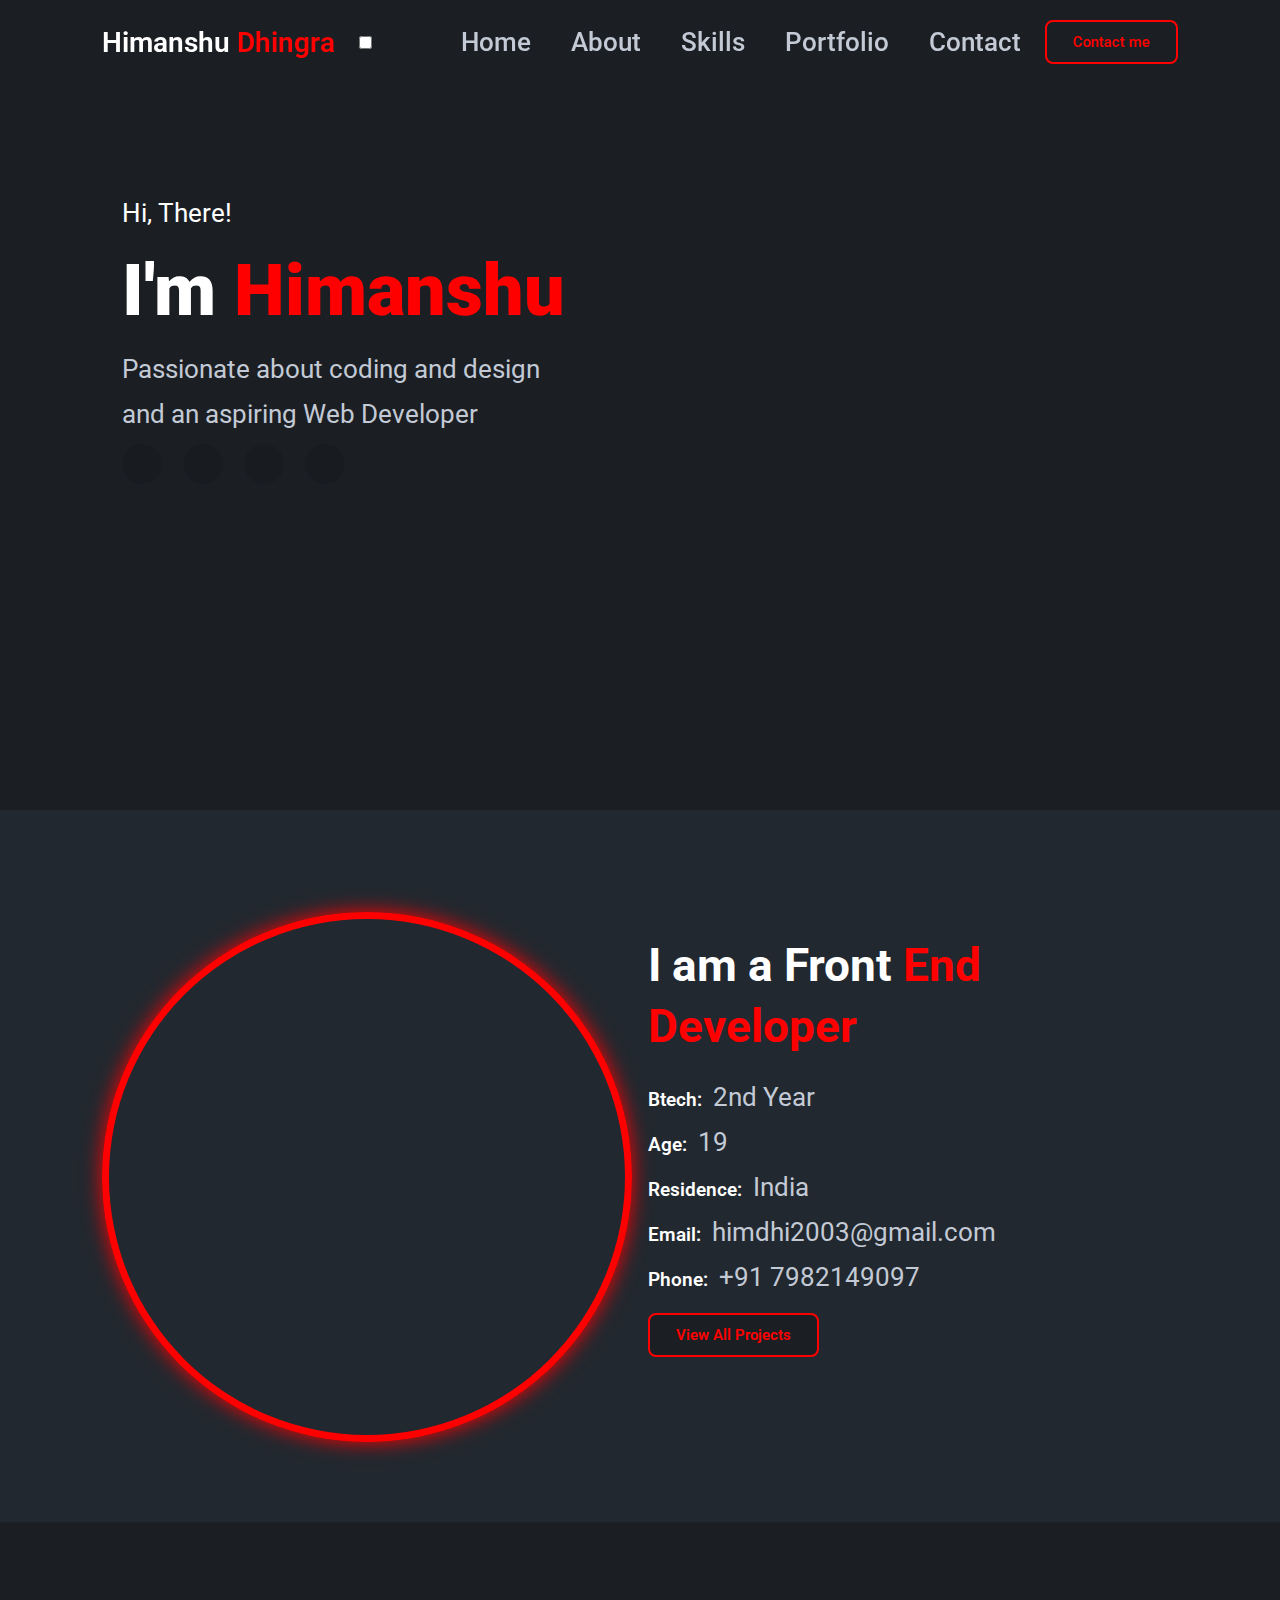
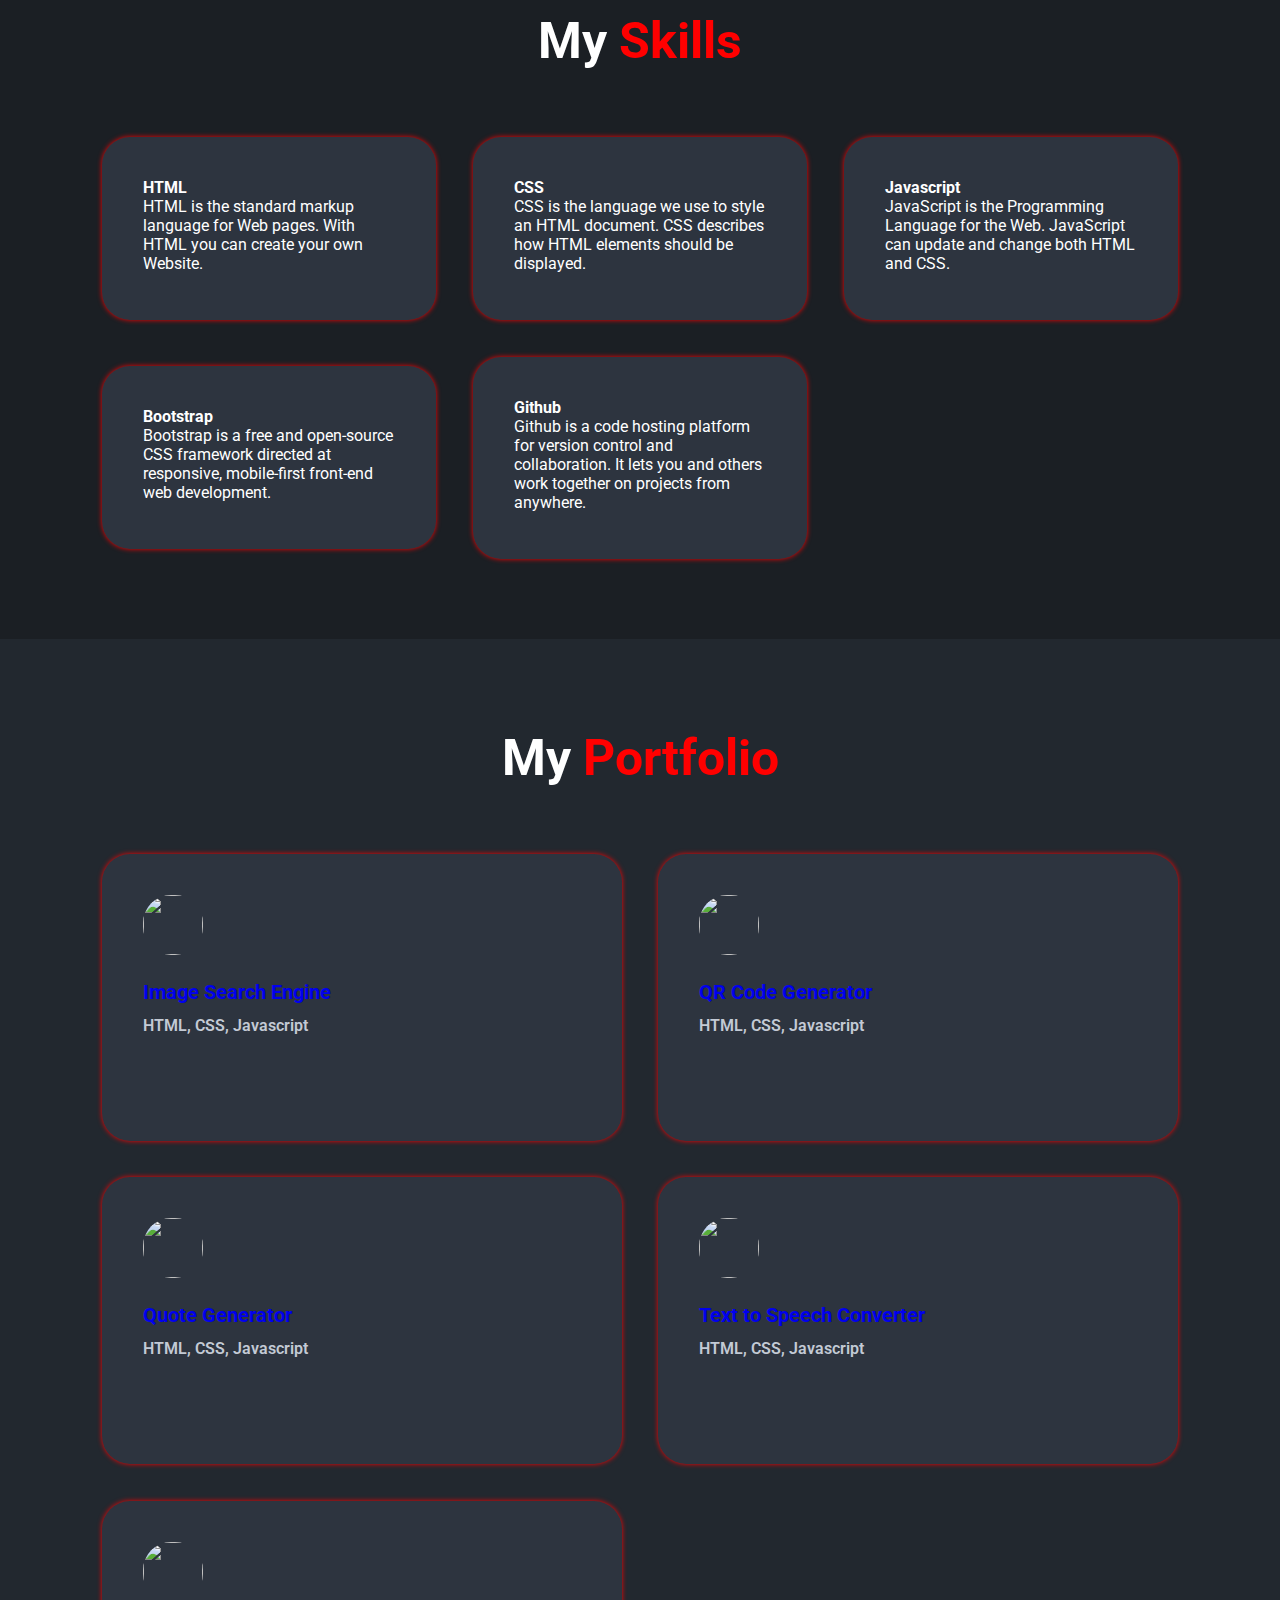
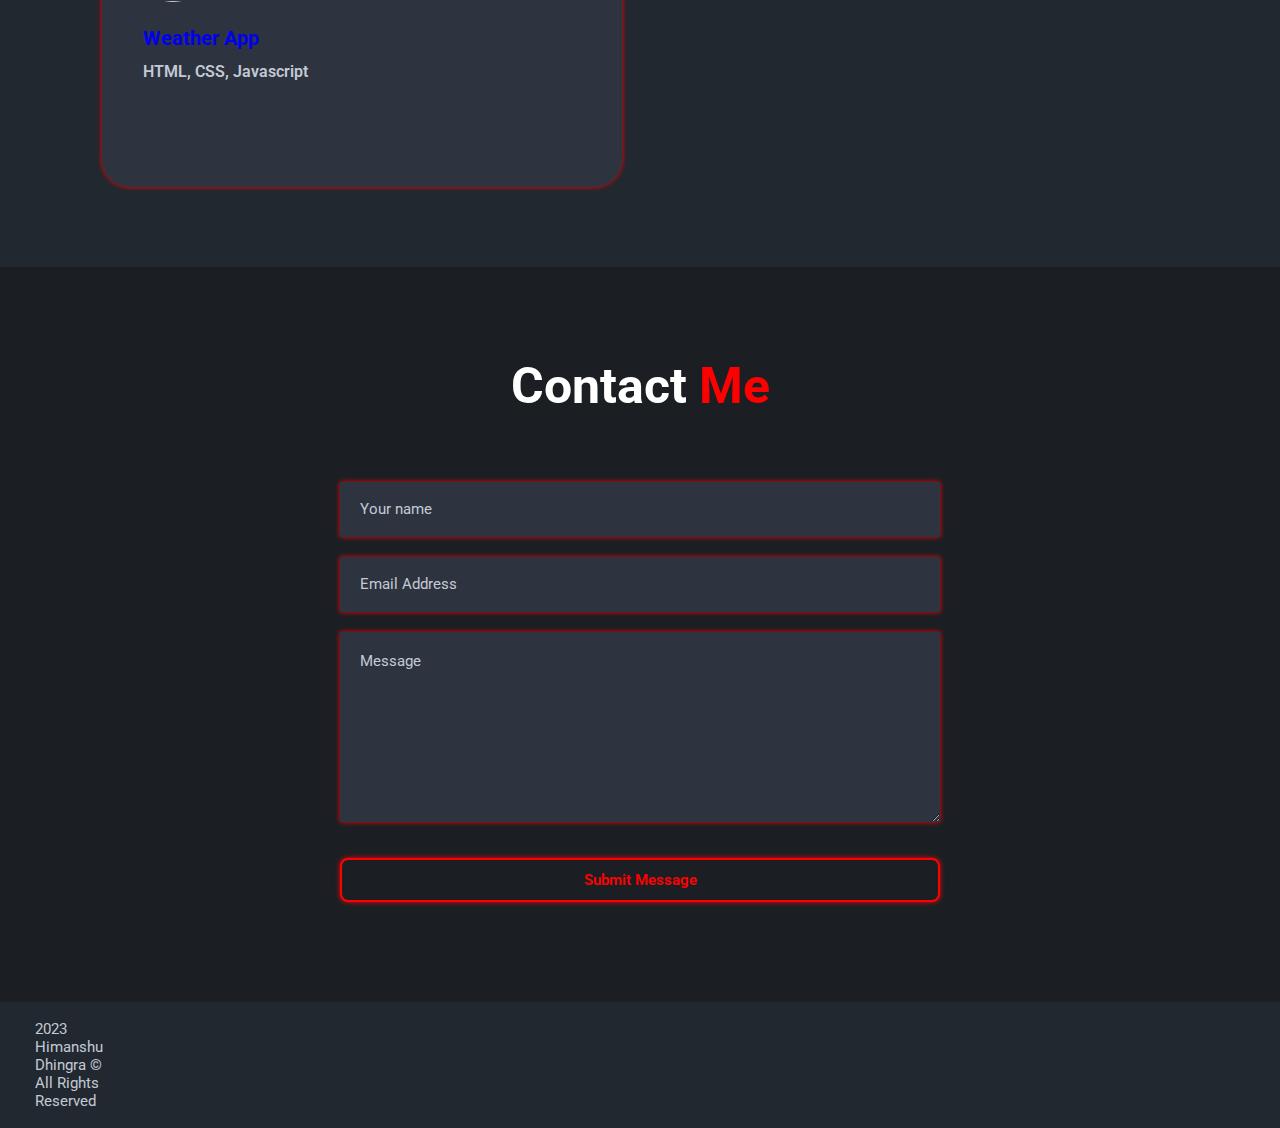
==== Portfolio1/index.html @ c43d9dce "Update index.html" ====
<!DOCTYPE html>
<html lang="en">
<head>
    <meta charset="UTF-8">
    <meta name="viewport" content="width=device-width, initial-scale=1.0">
    <link rel="stylesheet" href="style.css">
    <link rel="stylesheet" href="https://unpkg.com/boxicons@latest/css/boxicons.min.css"> <!--box icons link-->
    
    <link href="https://cdn.jsdelivr.net/npm/remixicon@3.5.0/fonts/remixicon.css" rel="stylesheet"><!--Remix icon-->
    <link rel="preconnect" href="https://fonts.googleapis.com">
    <link rel="preconnect" href="https://fonts.gstatic.com" crossorigin><!--Google-Font-->
    <link href="https://fonts.googleapis.com/css2?family=Playfair+Display&family=Roboto:ital,wght@0,100;0,300;0,400;0,500;0,700;0,900;1,100;1,300;1,400;1,500;1,700;1,900&display=swap" rel="stylesheet">
    <script src="https://kit.fontawesome.com/9f40da6f74.js" crossorigin="anonymous"></script>
    

    <title>Portfolio</title>
</head>
<body>
    
    <header>
        <a href="#about" class="logo">Himanshu <span>Dhingra</span></a>
        <input type="checkbox" id="check">
        <label for="check" class="checkbtn">
            <i class="fas fa-bars"></i>
        </label>
    
        <ul class="navlist">
            <li><a href="#home">Home</a></li>
            <li><a href="#about">About</a></li>
            <li><a href="#skills">Skills</a></li>
            <li><a href="#portfolio">Portfolio</a></li>
            <li><a href="#contact">Contact</a></li>
        </ul>
    
        <div class="top-btn">
            <a href="#contactme" class="h-btn">Contact me</a>
        </div>
    </header>
    
       
       

       
       
       
    <section class="hero" id="home">
        <div class="main-content">
            <h4>Hi, There!</h4>
            <h1>I'm <span>Himanshu</span></h1>
            <p>Passionate about coding and design</p>
            <p>and an aspiring Web Developer</p>
            <div class="social">
                <a href="https://github.com/HimanshuDhingra2003" target="_blank"><i class="ri-github-fill"></i></a>
                <a href="https://www.instagram.com/himanshudhingra09/" target="_blank"><i class="ri-instagram-line"></i></a>
                <a href="https://www.linkedin.com/in/himanshu-dhingra-12a5bb20b/" target="_blank"><i class="ri-linkedin-box-fill"></i></a>
                <a href="https://twitter.com/" target="_blank"><i class="ri-twitter-x-fill"></i></a>
            </div>

            
        </div>
    </section>

    <section class="about" id="about">
        <div class="about-img">
            <img src="Himanshu Img.jpeg" alt="">
        </div>

        <div class="about-text">
            <h2>I am  a Front <span>End Developer</span> </h2>

            <div class="exp-area">
                <p class="exp">
                    Btech:
                    <span>2nd Year</span>
                </p>

                <p class="exp">
                    Age:
                    <span>19</span>
                 </p>
                 
                 <p class="exp">
                        Residence:
                    <span>India</span>
                    </p>
                    <p class="exp">
                        Email:
                    <span>himdhi2003@gmail.com</span>
                    </p>
                    <p class="exp">
                        Phone:
                    <span>+91 7982149097</span>
                    </p>
                <div>
                    
                    <a href="https://github.com/HimanshuDhingra2003" class="btn-02" target="_blank">View All Projects</a>  
                </div>

            </div>

        </div>

    </section>

    <section class="skills" id="skills">
        <div class="center-text">
            <h2>My <span>Skills</span></h2>
        </div>

        <div class="skills-content">
            <div class="box">
                <div class="icon"><i class="ri-html5-fill"></i></div>
                <h4>HTML</h4>
                <p>HTML is the standard markup language for Web pages. With HTML you can create your own Website.</p>
            </div>

            <div class="box">
                <div class="icon"><i class="ri-css3-fill"></i></div>
                <h4>CSS</h4>
                <p>CSS is the language we use to style an HTML document. CSS describes how HTML elements should be displayed.</p>
        </div>

            <div class="box">
                <div class="icon"><i class="ri-javascript-fill"></i></div>
                <h4>Javascript</h4>
                <p>JavaScript is the Programming Language for the Web. JavaScript can update and change both HTML and CSS.</p>
            </div>

            <div class="box">
                <div class="icon"><i class="ri-bootstrap-fill"></i></div>
                <h4>Bootstrap</h4>
                <p>Bootstrap is a free and open-source CSS framework directed at responsive, mobile-first front-end web development.</p>
             </div>
                <div class="box">
                <div class="icon"><i class="ri-github-fill"></i></div>
                <h4>Github</h4>
                <p>Github is a code hosting platform for version control and collaboration. It lets you and others work together on projects from anywhere.</p>
            </div>
        </div>
    </section>

    <section class="portfolio" id="portfolio">
        <div class="center-text">
            <h2>My <span>Portfolio</span></h2>
        </div>

        <div class="portfolio-content">
            <div class="box">
                
                <img src="images/ImageSE.png" alt="">
                <div class="text">
                    
                    <a href="https://himanshudhingra2003.github.io/Image_search_engine/index.html" target="_blank"><h3>Image Search Engine</h3></a>
                    <p>HTML, CSS, Javascript</p>
                </div>
                <div class="icon1">
                    <a href="https://github.com/HimanshuDhingra2003/WebDev26Projects/tree/main/Project26/Project%2026" target="_blank"><i class="ri-github-fill"></i></a>
                </div>
                
            </div>

            <div class="box">
                <img  src="images/QR-Generator.png" alt="">
                <div class="text">
                   <a href="https://himanshudhingra2003.github.io/QR_generator/index.html" target="_blank"><h3>QR Code Generator</h3></a>
                    <p>HTML, CSS, Javascript</p>
                </div>
                <div class="icon1">
                    <a href="https://github.com/HimanshuDhingra2003/WebDev26Projects/tree/main/Project8/Project%208" target="_blank"><i class="ri-github-fill"></i></a>
                </div>
            </div>

            <div class="box">
                <img src="images/QuoteG.png" alt="">
                <div class="text">
                   <a href="https://himanshudhingra2003.github.io/Quote_generator/index.html"> <h3>Quote Generator</h3></a>
                    <p>HTML, CSS, Javascript</p>
                </div>
                <div class="icon1">
                    <a href="https://github.com/HimanshuDhingra2003/WebDev26Projects/tree/main/Project7/Project%207"  target="_blank"><i class="ri-github-fill"></i></a>
                </div>
            </div>

            <div class="box">
                <img src="images/T2S Converter.png" alt="">
                <div class="text">
                   <a href="https://himanshudhingra2003.github.io/TS_converter/inner.html" target="_blank"><h3>Text to Speech Converter</h3></a>
                    <p>HTML, CSS, Javascript</p>
                </div>
                <div class="icon1">
                    <a href="https://github.com/HimanshuDhingra2003/WebDev26Projects/tree/main/Project20" target="_blank"><i class="ri-github-fill"></i></a>
                </div>
            </div>

            <div class="box">
                <img src="images/Weather.png" alt="">
                <div class="text">
                    <a href="https://himanshudhingra2003.github.io/Weather/index.html"><h3>Weather App</h3></a>
                    <p>HTML, CSS, Javascript</p>
                </div>
                <div class="icon1">
                    <a href="https://github.com/HimanshuDhingra2003/WebDev26Projects/tree/main/Project1/Project%201" target="_blank"><i class="ri-github-fill"></i></a>
                </div>
            </div>
        </section>

        <section class="contact" id="contactme">
            <div class="center-text">
                <h2>Contact <span>Me</span></h2>
            </div>

            <div class="contact-form">
                <form action="">
                    <input type="text" placeholder="Your name" required>
                    <input type="email" placeholder="Email Address" required>
                    <textarea name="message" id="" cols="30" rows="10" placeholder="Message" required></textarea>
                    <input type="submit" name="" value="Submit Message" class="send-btn">
                </form>
            </div>
        </section>

        <div class="footer">
            <div class="copyright">
                
                <p>2023 Himanshu Dhingra &copy; All Rights Reserved</p>
            </div>
            <a href="#home" class="scroll-top"><i class="ri-arrow-up-s-fill"></i></a>
        </div>

    <script src="main.js"></script>
</body>
</html>
---- Portfolio1/style.css ----
*{
    padding: 0;
    margin: 0;
    box-sizing: border-box;
    font-family: 'Playfair Display', serif;
    font-family: 'Roboto', sans-serif;
    text-decoration: none;
    list-style: none;
    scroll-behavior: smooth;
}

:root{
    --text-color: #fff;
    --bg-color: #1b1f24;
    --second-bg-color: #22282f;
    --main-color: red;
    --other-color: #c3cad5;


    --h1-font:4.5rem;
    --h2-font:2.9rem;
    --p-font:1.6rem;
}

body{
    color: var(--text-color);
    background-color: var(--bg-color);
}

header{
    position: fixed;
    width: 100%;
    top: 0;
    right: 0;
    z-index: 1000;
    display: flex;
    align-items: center;
    justify-content: space-between;
    padding: 40px 16%;
    background: transparent;
    transition: all 0.50s ease;
}

.logo{
    font-size: 36px;
    color: var(--text-color);
    font-weight: 600;
}

span{
    color: var(--main-color);
}

.navlist{
    display: flex;

}
.navlist a{
    font-size: var(--p-font);
    font-weight: 500;
    color: var(--other-color);
    margin-left: 40px;
    transition: all 0.50s ease;
}

.navlist a:hover{
    color: var(--main-color);
    text-shadow: 3px 3px 20px var(--main-color), -2px 1px 30px var(--text-color);
}

#menu-icon{
    font-size: 15px;
    z-index: 10001;
    cursor: pointer;
    display: none;
}

.h-btn{
    display: inline-block;
    padding: 11px 26px;
    background: transparent;
    color: var(--main-color);
    border-radius: 8px;
    font-size: 15px;
    border: 2px solid var(--main-color);
    font-weight: 600;
    transition: all 0.50s ease;
}

.h-btn:hover{
    background: var(--main-color);
    color: var(--bg-color);
    text-shadow: 3px 3px 20px var(--main-color), -2px 1px 30px var(--text-color);
}

section{
    padding: 110px 16% 90px;
}

.hero{
    height: 100vh;
    width: 100%;
    background: url(Himanshu_Img-removebg-preview.png) no-repeat;
    background-position: right top;
    background-size: contain;
}

.main-content{
    display: flex;
    flex-direction: column;
    padding: 10% 20px;
  
}
.main-content h4{
    font-size: 1.6rem;
    font-weight: 400;
}

.main-content h1{
    font-size: var(--h1-font);
    font-weight: 900;
    margin: 20px 0px 20px;
    line-height: 1.2;
}

.main-content p{
    font-size: var(--p-font);
    font-weight: 400;
    width: 620px;
    max-width: 100%;
    color: var(--other-color);
    line-height: 30px;
    margin-bottom: 15px;

}

.social{
    margin-bottom: 40px;
}

.social i{
    display: inline-flex;
    align-items: center;
    justify-content: center;
    width: 40px;
    height: 40px;
    color: var(--main-color);
    border-radius: 50%;
    backdrop-filter: brightness(88%);
    font-size: 20px;
    margin-right: 17px;
    box-shadow: 0 0 20px transparent;
    cursor: pointer;
    transition: all 0.50s ease;
}


.social i:hover{
    box-shadow: 0 0 20px var(--main-color);
    transform: scale(1.1);
}

header.sticky{
    background: var(--bg-color);
    padding: 0 .1rem 1rem rgba(0,0,0,0.2);
    padding: 16px 16%;
}

.about{
    background:var(--second-bg-color);
    display: grid;
    grid-template-columns: repeat(2, 1fr);
    align-items: center;
    gap: 1rem;
}

.about-img{
    width: 100%;
    height: 530px;
    max-width: 530px;
    border-radius: 50%;
    object-fit: cover;
    border: 7px solid var(--main-color);
    box-shadow: 0 0 20px var(--main-color);
    overflow: hidden;
    display: flex;
    justify-content: center;
    align-items: center;
    margin-top: 12px;

}

.btn-02 {
    display: inline-block;
    padding: 11px 26px;
    background: transparent;
    background-color: var(--bg-color); 
    color: var(--main-color);
    border-radius: 8px;
    font-size: 15px;
    border: 2px solid var(--main-color);
    font-weight: 600;
    transition: all 0.50s ease;
    margin-top: 12px;
    
}
.btn-02:hover{
    background: var(--main-color);
    color: var(--bg-color);
    text-shadow: 3px 3px 20px var(--main-color), -2px 1px 30px var(--text-color);
}

.about-text h2{
    font-size: var(--h2-font);
    line-height: 1.3;
    margin-bottom: 20px;

}

.exp-area{
    margin-bottom: 50px;
}

.exp-area p{
    color: var(--text-color);
    font-weight: 600;
    font-size: 19px;
    line-height: 42px;
}

.exp-area span{
    color: var(--other-color);
    font-size: var(--p-font);
    font-weight: 400;
    margin-left: 6px;
}

.center-text{
    text-align: center;
}
.center-text h2{
   font-size: 50px;
   
}

.skills-content{
    display: grid;
    grid-template-columns: repeat(auto-fit, minmax(300px, auto));
    align-items: center;
    gap: 2.3rem;
    margin-top: 4.2rem;
}

.box{
    padding: 80px 40px 66px;
    background: #2d343f;
    border-radius: 28px;
    border: 1px solid transparent;
    box-shadow: 0 0 5px var(--main-color);
    transition: all 0.50s ease;
    cursor: pointer;

}
.box:hover{
    box-shadow: 0 0 20px var(--main-color);
    transform: scale(1.1);

}
.ri-html5-fill{
   font-size: 100px;
    color: red;
    display: flex;
    align-items: center;
    justify-content: center;

}
.ri-css3-fill{
    font-size: 100px;
     color: red;
     display: flex;
     align-items: center;
     justify-content: center;
 
 }

.ri-javascript-fill{
    font-size: 100px;
     color: red;
     display: flex;
     align-items: center;
     justify-content: center;
 
 }
 .ri-bootstrap-fill{
    font-size: 100px;
     color: red;
     display: flex;
     align-items: center;
     justify-content: center;
 
 }

 .ri-github-fill{
    font-size: 100px;
     color: red;
     display: flex;
     align-items: center;
     justify-content: center;
 
 }

 .portfolio{
    background-color: var(--second-bg-color);
 }

 .portfolio-content{
    display: grid;
    grid-template-columns: repeat(auto-fit, minmax(350px, auto));
    align-items: center;
    gap: 2.3rem;
    margin-top: 4.2rem;
 }

 .box img{
    height: auto;
    width: 100%;
    border-radius: 28px;
    margin-bottom: 1.4rem;
 }

.text h3{
    font-size: 24px;
    font-weight: 700;
    margin-bottom: 10px;
    line-height: 1.4;
}
.text p{
    font-weight: 600;
    color: var(--other-color);
}

.icon1 i{
    display: inline-flex;
    align-items: center;
    justify-content: center;
    margin-left: 400px;
    
    width: 55px;
    height: 55px;
    font-size: 50px;
    border-radius: 50%;
    
}

.contact-form{
    display: flex;
    align-items: center;
    justify-content: center;
    margin-top: 4.2rem;
}

.contact-form form{
    position: relative;
    width: 600px;
}
form input,
form textarea{
    width: 100%;
    padding: 20px;
    border: none;
    outline: none;
    box-shadow: 0 0 5px var(--main-color);
    background: #2d343f;
    color: var(--other-color);
    margin-bottom: 20px;

}

form input::placeholder,
form textarea::placeholder{
    color: var(--other-color);
    font-size: 15px;
}

form .send-btn{
    display: inline-block;
    padding: 11px 26px;
    background: transparent;
    background-color: var(--bg-color); 
    color: var(--main-color);
    border-radius: 8px;
    font-size: 15px;
    border: 2px solid var(--main-color);
    font-weight: 600;
    transition: all 0.50s ease;
    margin-top: 12px;

}
.send-btn:hover{
    transform: scale(1.1);
    box-shadow: 0 0 20px var(--main-color);
}

.footer{
    padding: 22px;
    background: var(--second-bg-color);
    display: flex;
    justify-content: center;
    gap: 2rem;
}

.copyright p{
    font-size: 15px;
    font-weight: 400;
    color: var(--other-color);
}

.scroll-top{
    display: inline flex;
    align-items: center;
    justify-content: center;
    background: red;
    width: 45px;
    height: 45px;
    border-radius: 50%;
    color: var(--text-color);
    font-size: 27px;
    margin-left: 1110px;

}


@media (max-width: 1700px) {
    
    header {
        padding: 20px 8%;
    }
    header.sticky {
        padding: 14px 8%;
    }
    section {
        padding: 90px 8% 80px;
    }
    .footer {
        padding: 18px 8%;
    }
    .logo {
        font-size: 28px;
    }
    .hero {
        height: 90vh;
        background-position: center;
    }
}

@media (max-width: 1290px) {
    
    .box {
        padding: 40px 40px 46px;
    }
    .box img {
        width: 100%;
        height: 60px;
        max-width: 60px;
    }
    .box h3 {
        font-size: 20px;
    }
}

@media (max-width: 1240px) {
    
    .about {
        grid-template-columns: 1fr;
        gap: 2rem;
        text-align: center;
    }
    .about-img img {
        text-align: center;
        width: 100%;
        height: 400px;
        max-width: 400px;
        border-radius: 50%;
        object-fit: cover;
        margin: 0 auto;
    }
    :root {
        --h1-font: 3.5rem;
        --h2-font: 2.5rem;
        --p-font: 15px;
    }
}

@media (max-width: 950px) {
   
    .social {
        margin-bottom: 20px;
    }
    #menu-icon {
        display: block;
    }
    .navlist.active {
        display: flex;
        flex-direction: column;
        background: var(--bg-color);
        position: absolute;
        top: 60px; 
        right: 0;
        width: 100%;
    }
    .navlist.active a {
        padding: 15px;
        font-size: 22px;
       
    }
    .navlist .home,
    .navlist .about,
    .navlist .skills,
    .navlist .portfolio,
    .navlist .content {
        display: none;
    }

    #menu-icon.active {
        
        display: block; 
    }
    .navlist.active {
        display: flex; 
    }
}

@media (max-width: 680px) {
     /* Adjustments for screens with max-width 680px */
    .main-content p {
        width: 100%;
    }
    .navlist .home,
    .navlist .about,
    .navlist .skills,
    .navlist .portfolio,
    .navlist .content {
        display: none;
    }

    .navlist.active {
        display: flex;
        flex-direction: column;
        background: var(--bg-color);
        position: absolute;
        top: 60px; 
        right: 0;
        width: 100%;
    }
    .navlist.active a {
        padding: 15px;
        font-size: 22px;
       
    }

    #menu-icon.active {
        
        display: block; 
    }
    .navlist.active {
        display: flex; 
    }
}

@media (max-width: 470px) {
    
    :root {
        --h1-font: 3rem;
        --h2-font: 2rem;
    }

    .navlist.active {
        display: flex;
        flex-direction: column;
        background: var(--bg-color);
        position: absolute;
        top: 60px; 
        right: 0;
        width: 100%;
    }
    .navlist.active a {
        padding: 15px;
        font-size: 22px;
       
    }
    .about-img img {
        text-align: center;
        width: 100%;
        height: 300px;
        max-width: 300px;
        border-radius: 50%;
        object-fit: cover;
        margin: 0 auto;
    }
    .navlist .home,
    .navlist .about,
    .navlist .skills,
    .navlist .portfolio,
    .navlist .content {
        display: none;
    }

    #menu-icon.active {
        
        display: block; 
    }
    .navlist.active {
        display: flex; 
    }
}
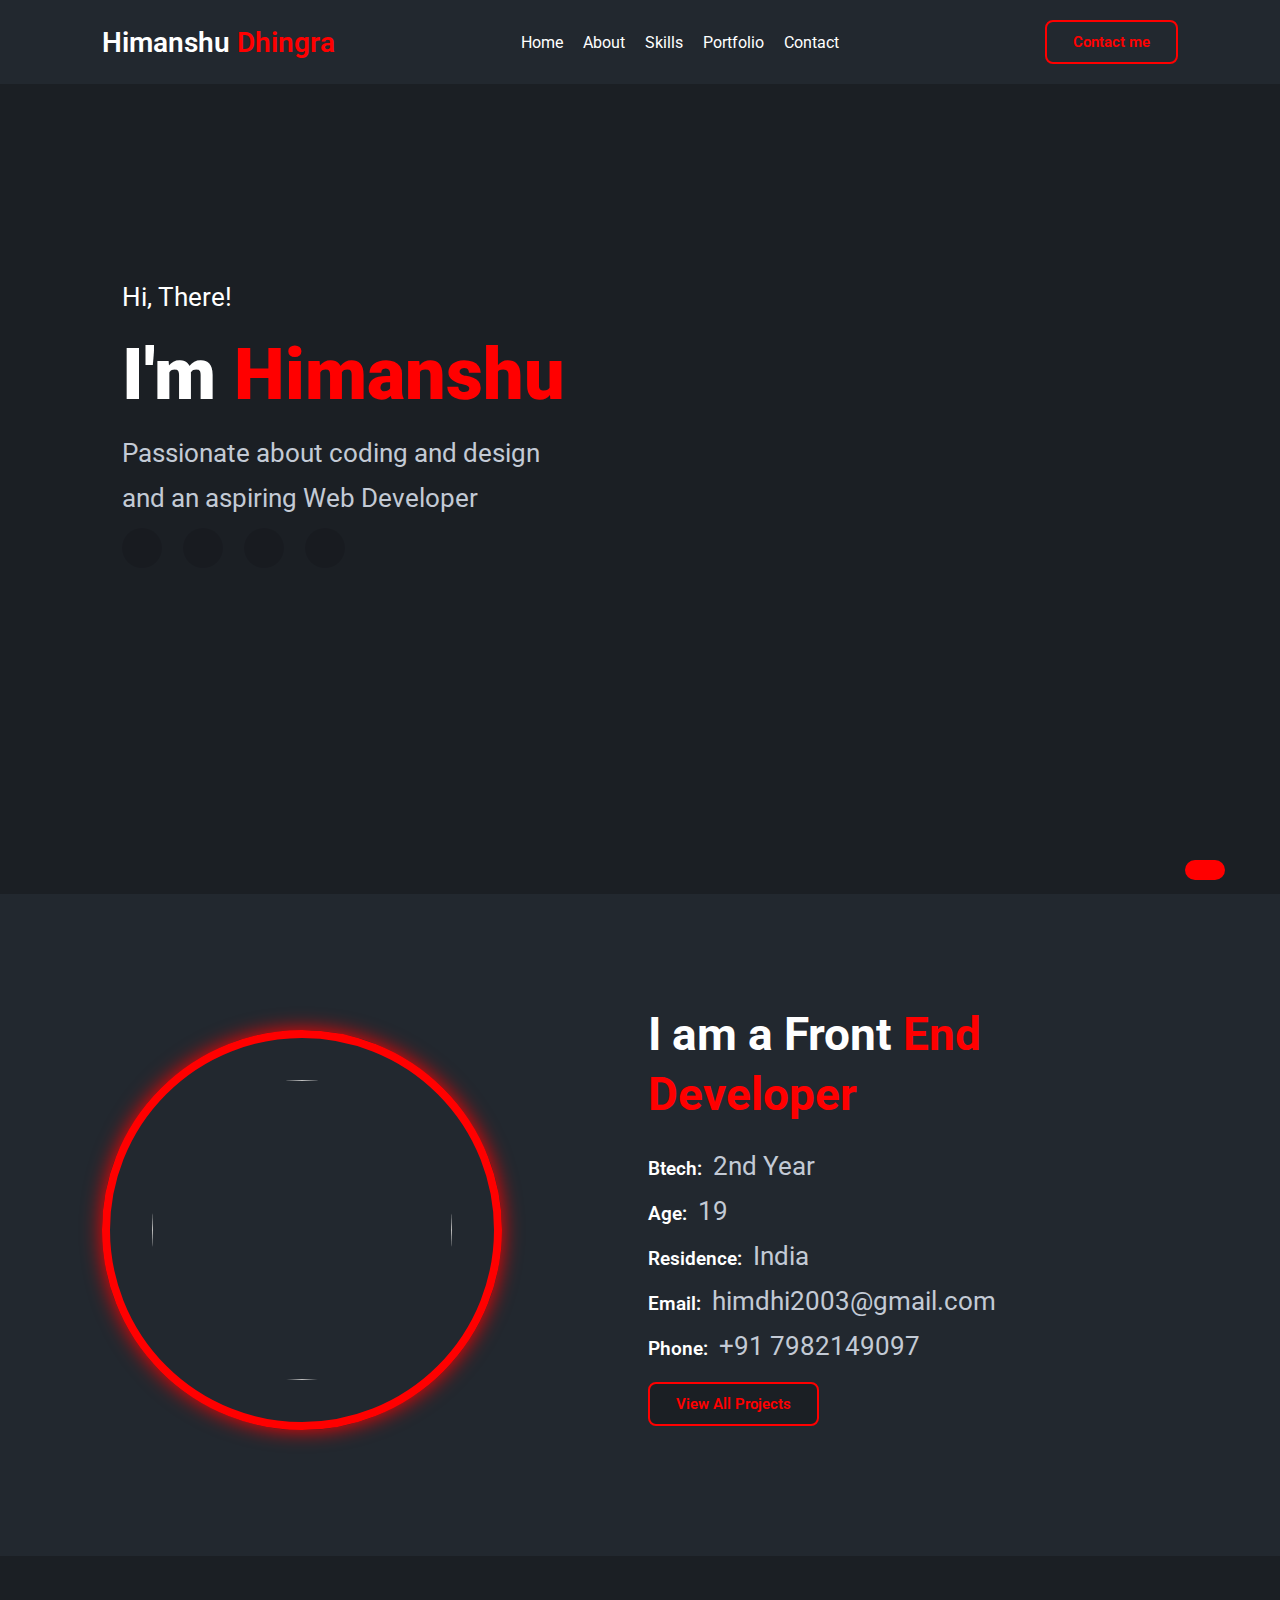
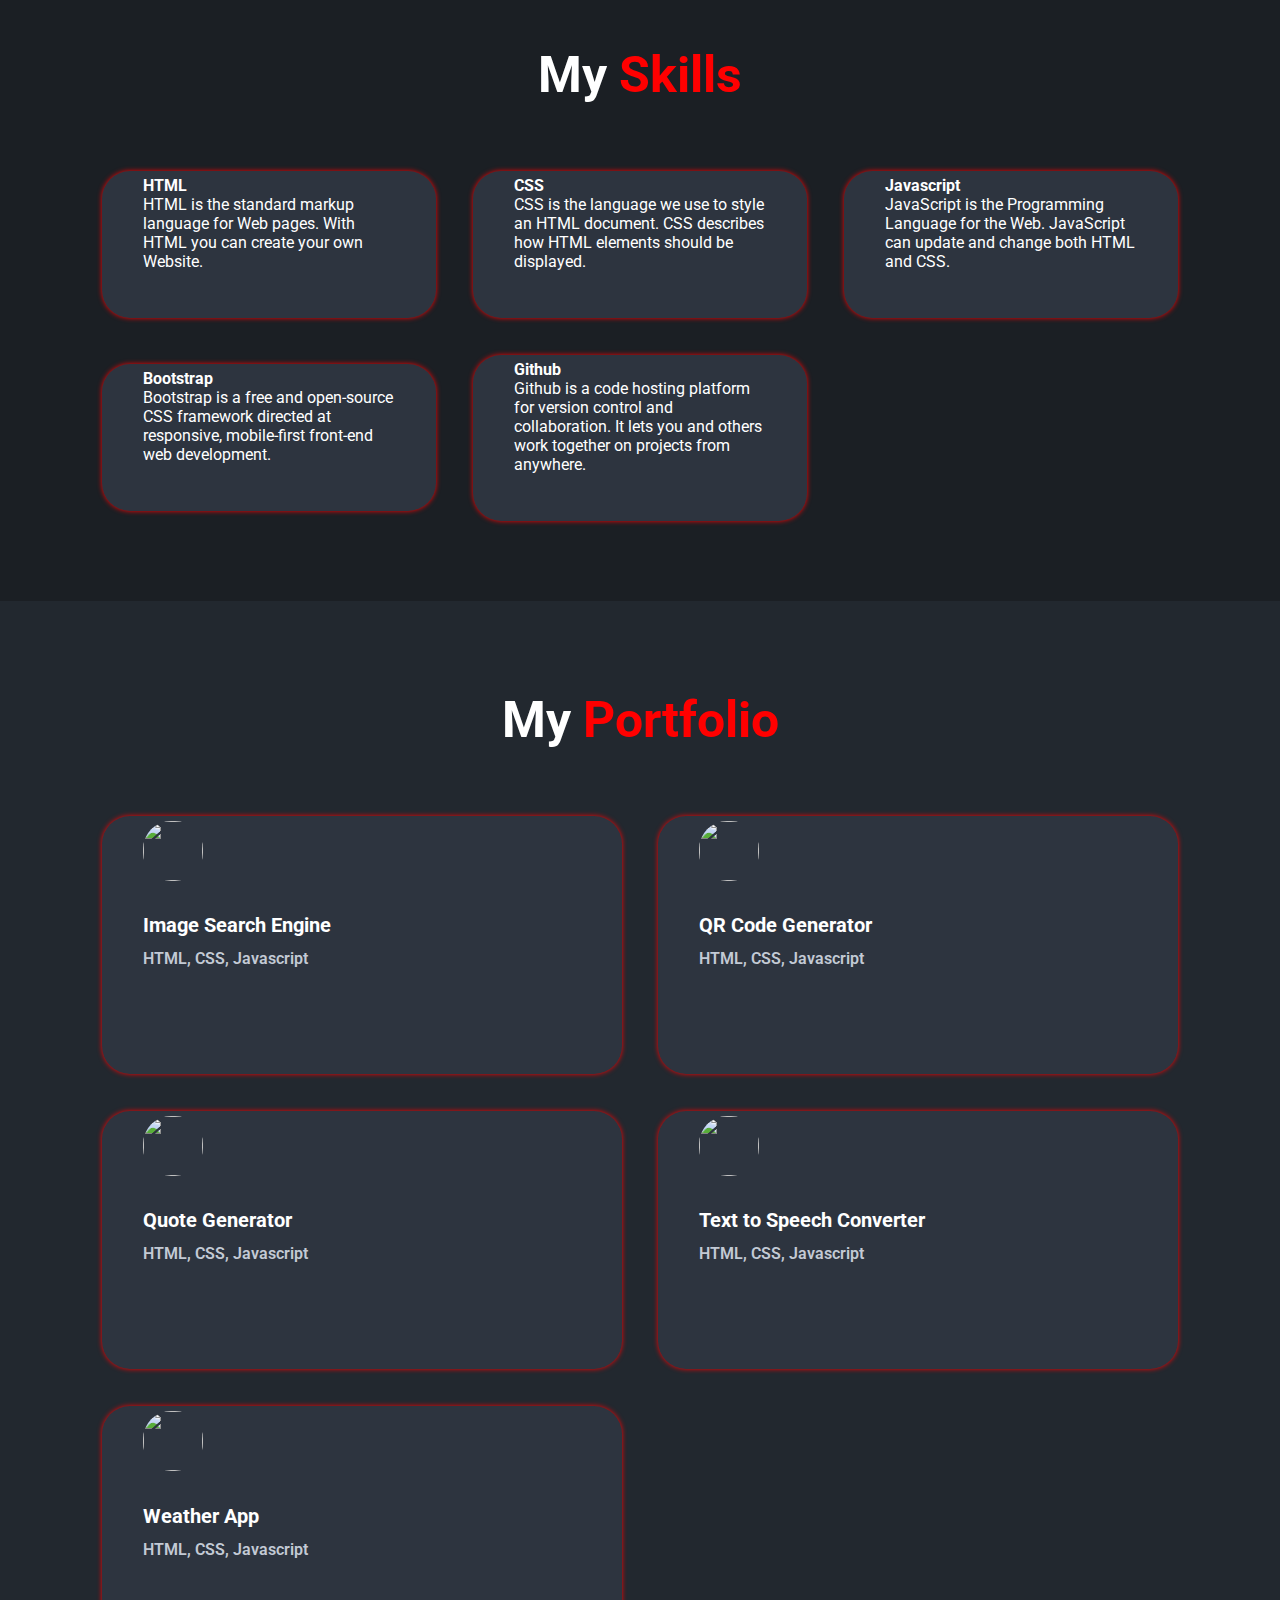
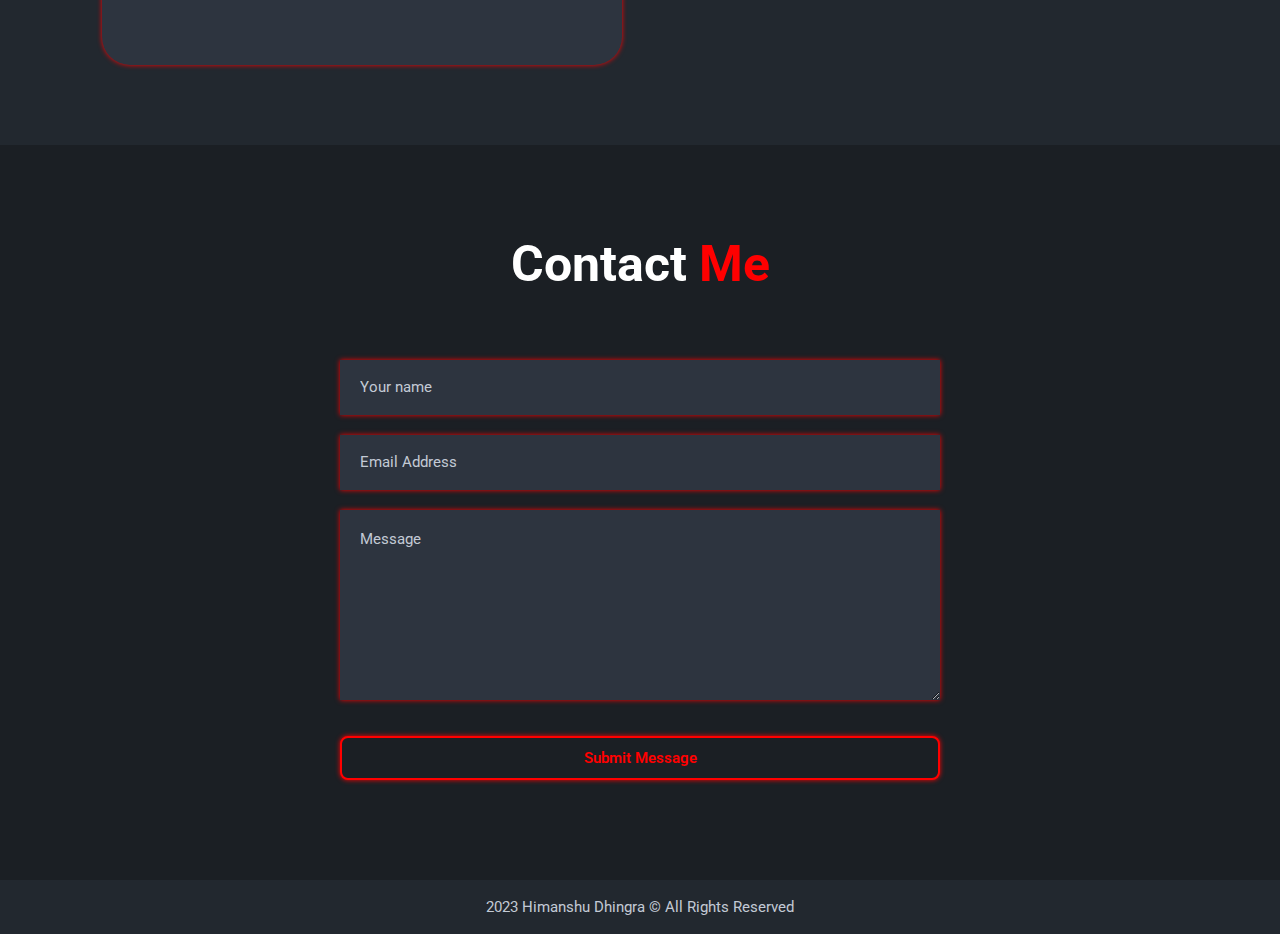
==== commit 1a35da4f: "Update index.html" ====
--- a/Portfolio1/index.html
+++ b/Portfolio1/index.html
@@ -210,9 +210,9 @@
             </div>
 
             <div class="contact-form">
-                <form action="">
-                    <input type="text" placeholder="Your name" required>
-                    <input type="email" placeholder="Email Address" required>
+                <form method="post" action="https://api.sheetmonkey.io/form/p6sdQ3KjPAJmJDkHeCW4PA" name="contact-form">
+                    <input name="text"   type="text" placeholder="Your name" required>
+                    <input name="email"  type="email" placeholder="Email Address" required>
                     <textarea name="message" id="" cols="30" rows="10" placeholder="Message" required></textarea>
                     <input type="submit" name="" value="Submit Message" class="send-btn">
                 </form>
--- a/Portfolio1/style.css
+++ b/Portfolio1/style.css
@@ -27,20 +27,56 @@
     background-color: var(--bg-color);
 }
 
-header{
-    position: fixed;
+header {
+    background-color: #22282f;
+    padding: 15px 0;
+    display: flex;
+    justify-content: space-between;
+    align-items: center;
+    position: relative;
+}
+
+ul.navlist {
+    list-style: none;
+    display: flex;
+    margin: 0;
+    padding: 0;
+}
+
+ul.navlist li {
+    margin-right: 20px;
+}
+
+ul.navlist li a {
+    text-decoration: none;
+    color: white;
+    font-size: 16px;
+    transition: all 0.3s ease;
+}
+
+ul.navlist li a:hover {
+    background: #1b1f24;
+    color: #fff;
+}
+
+.checkbtn {
+    font-size: 30px;
+    color: white;
+    cursor: pointer;
+    display: none;
+}
+
+#check:checked + .navlist {
+    display: flex;
+    flex-direction: column;
+    position: absolute;
+    top: 60px;
+    left: 0;
+    background-color: #333;
     width: 100%;
-    top: 0;
-    right: 0;
-    z-index: 1000;
-    display: flex;
-    align-items: center;
-    justify-content: space-between;
-    padding: 40px 16%;
-    background: transparent;
-    transition: all 0.50s ease;
-}
-
+    text-align: center;
+    z-index: 1;
+}
 .logo{
     font-size: 36px;
     color: var(--text-color);
@@ -51,29 +87,25 @@
     color: var(--main-color);
 }
 
-.navlist{
-    display: flex;
-
-}
-.navlist a{
-    font-size: var(--p-font);
-    font-weight: 500;
-    color: var(--other-color);
-    margin-left: 40px;
-    transition: all 0.50s ease;
-}
+
 
 .navlist a:hover{
     color: var(--main-color);
     text-shadow: 3px 3px 20px var(--main-color), -2px 1px 30px var(--text-color);
 }
-
-#menu-icon{
-    font-size: 15px;
-    z-index: 10001;
-    cursor: pointer;
+.checkbtn{
+    font-size: 30px;
+    color: white;
+    float: right;
+    line-height: 80px;
+    margin-right: 22px;
     display: none;
-}
+    
+}
+#check{
+    display: none;
+}
+
 
 .h-btn{
     display: inline-block;
@@ -170,23 +202,26 @@
     background:var(--second-bg-color);
     display: grid;
     grid-template-columns: repeat(2, 1fr);
+    
+    gap: 1rem;
     align-items: center;
-    gap: 1rem;
+ 
 }
 
 .about-img{
     width: 100%;
-    height: 530px;
-    max-width: 530px;
+    height: 400px;
+    max-width: 400px;
     border-radius: 50%;
     object-fit: cover;
-    border: 7px solid var(--main-color);
+    border: 8px solid var(--main-color);
     box-shadow: 0 0 20px var(--main-color);
     overflow: hidden;
     display: flex;
     justify-content: center;
     align-items: center;
-    margin-top: 12px;
+
+    margin-top: 11px auto;
 
 }
 
@@ -217,6 +252,31 @@
 
 }
 
+/* Place .about-text h2 below .about-img img using flexbox */
+.about-container {
+    display: flex;
+    flex-direction: column;
+    align-items: center; /* Center items horizontally */
+    text-align: center; /* Center text within the container */
+}
+
+.about-img img {
+    text-align: center;
+    width: 100%;
+    height: auto; /* Allow the image to adjust its height proportionally */
+    max-width: 300px;
+    border-radius: 50%;
+    object-fit: cover;
+    margin: 0 auto;
+}
+
+.about-text h2 {
+    font-size: var(--h2-font);
+    line-height: 1.3;
+    margin-top: 20px; /* Adjust margin-top to create space between img and h2 */
+}
+
+
 .exp-area{
     margin-bottom: 50px;
 }
@@ -252,7 +312,7 @@
 }
 
 .box{
-    padding: 80px 40px 66px;
+    padding: 80px 80px 80px;
     background: #2d343f;
     border-radius: 28px;
     border: 1px solid transparent;
@@ -322,18 +382,23 @@
  }
 
  .box img{
-    height: auto;
-    width: 100%;
-    border-radius: 28px;
-    margin-bottom: 1.4rem;
+     height: auto; 
+     width: 100%; 
+     border-radius: 28px; 
+    margin-bottom: 1.9rem;
  }
+ 
 
 .text h3{
     font-size: 24px;
     font-weight: 700;
     margin-bottom: 10px;
     line-height: 1.4;
-}
+    text-decoration: none;
+    color: white;
+     
+}
+
 .text p{
     font-weight: 600;
     color: var(--other-color);
@@ -343,7 +408,7 @@
     display: inline-flex;
     align-items: center;
     justify-content: center;
-    margin-left: 400px;
+    margin-left: 360px;
     
     width: 55px;
     height: 55px;
@@ -416,21 +481,28 @@
 }
 
 .scroll-top{
-    display: inline flex;
-    align-items: center;
-    justify-content: center;
-    background: red;
-    width: 45px;
-    height: 45px;
-    border-radius: 50%;
-    color: var(--text-color);
-    font-size: 27px;
-    margin-left: 1110px;
-
-}
-
-
-@media (max-width: 1700px) {
+    display: block;
+    text-align: center;
+    margin-top: 10px;
+    text-decoration: none;
+    color: #fff;
+    font-size: 24px;
+    position: fixed; 
+    bottom: 20px; 
+    right: 55px; 
+    background-color: var(--main-color); 
+    padding: 10px 20px; 
+    border-radius: 200px; 
+    cursor: pointer; 
+    transition: background-color 0.3s ease;
+
+}
+
+
+
+/* Media Queries */
+
+@media (max-width: 2200px) {
     
     header {
         padding: 20px 8%;
@@ -451,12 +523,58 @@
         height: 90vh;
         background-position: center;
     }
+    .about-img img {
+        text-align: center;
+        width: 100%;
+        height: 300px;
+        max-width: 300px;
+        border-radius: 50%;
+        object-fit: cover;
+        margin: 0 auto;
+    }
+    
+
+}
+
+
+@media (max-width: 1700px) {
+    
+    header {
+        padding: 20px 8%;
+    }
+    header.sticky {
+        padding: 14px 8%;
+    }
+    section {
+        padding: 90px 8% 80px;
+    }
+    .footer {
+        padding: 18px 8%;
+    }
+    .logo {
+        font-size: 28px;
+    }
+    .hero {
+        height: 90vh;
+        background-position: center;
+    }
+    .about-img img {
+        text-align: center;
+        width: 100%;
+        height: 300px;
+        max-width: 300px;
+        border-radius: 50%;
+        object-fit: cover;
+        margin: 0 auto;
+    }
+    
+
 }
 
 @media (max-width: 1290px) {
     
     .box {
-        padding: 40px 40px 46px;
+        padding: 4px 40px 46px;
     }
     .box img {
         width: 100%;
@@ -465,6 +583,15 @@
     }
     .box h3 {
         font-size: 20px;
+    }
+    .about-img img {
+        text-align: center;
+        width: 100%;
+        height: 300px;
+        max-width: 300px;
+        border-radius: 50%;
+        object-fit: cover;
+        margin: 0 auto;
     }
 }
 
@@ -491,14 +618,82 @@
     }
 }
 
-@media (max-width: 950px) {
+@media (max-width: 648px) {
+    .checkbtn {
+        font-size: 30px;
+        color: white;
+        cursor: pointer;
+        display: block;
+        
+        transition: transform 0.3s ease; 
+    }
+
+    #check:checked ~ .navlist {
+        display: flex;
+        flex-direction: column;
+        position: absolute;
+        top: 121px;
+        right: -100%; /* Start offscreen to the right */
+        background-color: #22282f;
+        width: 100%;
+        text-align: center;
+        z-index: 1; 
+        transition: right 0.3s ease;
+        height: 200px;
+    }
+    .navlist{
+        margin-top: 10px;
+    }
+
+    
+    
+
+    .navlist li {
+        margin-right: 0;
+        margin-bottom: 10px; 
+    }
+
+    .navlist a {
+        font-size: var(--p-font);
+        font-weight: 500;
+        color: var(--other-color);
+        margin-left: 40px;
+        transition: all 0.50s ease;
+    }
+
+    .navlist a:hover {
+        color: var(--main-color);
+        text-shadow: 3px 3px 20px var(--main-color), -2px 1px 30px var(--text-color);
+    }
+
+    .top-btn {
+        text-align: center;
+        margin-top: 20px;
+    }
+
+    .h-btn {
+        display: none;
+        padding: 10px 20px;
+        background-color: #1b1f24;
+        color: #fff;
+        text-decoration: none;
+        font-size: 18px;
+        border-radius: 5px;
+        transition: background-color 0.3s ease; 
+    }
+
+    .h-btn:hover {
+        background-color: #333;
+    }
+
    
     .social {
         margin-bottom: 20px;
     }
-    #menu-icon {
-        display: block;
-    }
+    .footer {
+        padding: 14px 8%;
+    }
+    
     .navlist.active {
         display: flex;
         flex-direction: column;
@@ -518,31 +713,126 @@
     .navlist .skills,
     .navlist .portfolio,
     .navlist .content {
+        display: block;
+    }
+    .about-img img {
+        text-align: center;
+        width: 100%;
+        height: 400px;
+        max-width: 400px;
+        border-radius: 50%;
+        object-fit: cover;
+        margin: 0 auto;
+    }
+    
+    ul.navlist {
         display: none;
     }
-
-    #menu-icon.active {
-        
-        display: block; 
-    }
+    
+    .checkbtn {
+        display: block;
+    }
+    #check:checked ~ ul{
+        left: 0;
+    }
+
+    
     .navlist.active {
         display: flex; 
     }
-}
-
-@media (max-width: 680px) {
-     /* Adjustments for screens with max-width 680px */
-    .main-content p {
-        width: 100%;
-    }
-    .navlist .home,
-    .navlist .about,
-    .navlist .skills,
-    .navlist .portfolio,
-    .navlist .content {
+
+    .icon1 i{
+        display: inline-flex;
+        align-items: center;
+        justify-content: center;
+        margin-left: 230px;
+        
+        width: 55px;
+        height: 55px;
+        font-size: 50px;
+        border-radius: 50%;
+        
+        
+    }
+}
+
+
+@media (max-width: 540px) {
+    .checkbtn {
+        font-size: 30px;
+        color: white;
+        cursor: pointer;
+        display: block;
+        
+        transition: transform 0.3s ease; 
+    }
+
+    #check:checked ~ .navlist {
+        display: flex;
+        flex-direction: column;
+        position: absolute;
+        top: 121px;
+        right: -100%; /* Start offscreen to the right */
+        background-color: #22282f;
+        width: 100%;
+        text-align: center;
+        z-index: 1; 
+        transition: right 0.3s ease;
+        height: 200px;
+    }
+    .navlist{
+        margin-top: 10px;
+    }
+
+    
+    
+
+    .navlist li {
+        margin-right: 0;
+        margin-bottom: 10px; 
+    }
+
+    .navlist a {
+        font-size: var(--p-font);
+        font-weight: 500;
+        color: var(--other-color);
+        margin-left: 40px;
+        transition: all 0.50s ease;
+    }
+
+    .navlist a:hover {
+        color: var(--main-color);
+        text-shadow: 3px 3px 20px var(--main-color), -2px 1px 30px var(--text-color);
+    }
+
+    .top-btn {
+        text-align: center;
+        margin-top: 20px;
+    }
+
+    .h-btn {
         display: none;
-    }
-
+        padding: 10px 20px;
+        background-color: #1b1f24;
+        color: #fff;
+        text-decoration: none;
+        font-size: 18px;
+        border-radius: 5px;
+        transition: background-color 0.3s ease; 
+    }
+
+    .h-btn:hover {
+        background-color: #333;
+    }
+
+   
+    .social {
+        margin-bottom: 20px;
+    }
+    .footer {
+        padding: 14px 8%;
+    }
+    
     .navlist.active {
         display: flex;
         flex-direction: column;
@@ -558,22 +848,143 @@
        
     }
 
-    #menu-icon.active {
-        
-        display: block; 
-    }
+    .icon1 i{
+        display: inline-flex;
+        align-items: center;
+        justify-content: center;
+        margin-left: 230px;
+        
+        width: 55px;
+        height: 55px;
+        font-size: 50px;
+        border-radius: 50%;
+        
+        
+    }
+    .navlist .home,
+    .navlist .about,
+    .navlist .skills,
+    .navlist .portfolio,
+    .navlist .content {
+        display: block;
+    }
+    .about-img img {
+        text-align: center;
+        width: 100%;
+        height: 400px;
+        max-width: 400px;
+        border-radius: 50%;
+        object-fit: cover;
+        margin: 0 auto;
+    }
+    
+    ul.navlist {
+        display: none;
+    }
+    
+    .checkbtn {
+        display: block;
+    }
+    #check:checked ~ ul{
+        left: 0;
+    }
+
+    
     .navlist.active {
         display: flex; 
     }
 }
 
 @media (max-width: 470px) {
-    
-    :root {
-        --h1-font: 3rem;
-        --h2-font: 2rem;
-    }
-
+
+    .icon1 i{
+        display: inline-flex;
+        align-items: center;
+        justify-content: center;
+        margin-left: 230px;
+        
+        width: 55px;
+        height: 55px;
+        font-size: 50px;
+        border-radius: 50%;
+        
+        
+    }
+    .checkbtn {
+        font-size: 30px;
+        color: white;
+        cursor: pointer;
+        display: block;
+        
+        transition: transform 0.3s ease; 
+    }
+
+    #check:checked ~ .navlist {
+        display: flex;
+        flex-direction: column;
+        position: absolute;
+        top: 121px;
+        right: -100%; /* Start offscreen to the right */
+        background-color: #22282f;
+        width: 100%;
+        text-align: center;
+        z-index: 1; 
+        transition: right 0.3s ease;
+        height: 200px;
+    }
+    .navlist{
+        margin-top: 10px;
+    }
+
+    
+    
+
+    .navlist li {
+        margin-right: 0;
+        margin-bottom: 10px; 
+    }
+
+    .navlist a {
+        font-size: var(--p-font);
+        font-weight: 500;
+        color: var(--other-color);
+        margin-left: 40px;
+        transition: all 0.50s ease;
+    }
+
+    .navlist a:hover {
+        color: var(--main-color);
+        text-shadow: 3px 3px 20px var(--main-color), -2px 1px 30px var(--text-color);
+    }
+
+    .top-btn {
+        text-align: center;
+        margin-top: 20px;
+    }
+
+    .h-btn {
+        display: none;
+        padding: 10px 20px;
+        background-color: #1b1f24;
+        color: #fff;
+        text-decoration: none;
+        font-size: 18px;
+        border-radius: 5px;
+        transition: background-color 0.3s ease; 
+    }
+
+    .h-btn:hover {
+        background-color: #333;
+    }
+
+   
+    .social {
+        margin-bottom: 20px;
+    }
+    .footer {
+        padding: 14px 8%;
+    }
+    
     .navlist.active {
         display: flex;
         flex-direction: column;
@@ -588,28 +999,189 @@
         font-size: 22px;
        
     }
-    .about-img img {
-        text-align: center;
-        width: 100%;
-        height: 300px;
-        max-width: 300px;
-        border-radius: 50%;
-        object-fit: cover;
-        margin: 0 auto;
-    }
     .navlist .home,
     .navlist .about,
     .navlist .skills,
     .navlist .portfolio,
     .navlist .content {
+        display: block;
+    }
+    .about-img img {
+        text-align: center;
+        width: 100%;
+        height: 400px;
+        max-width: 400px;
+        border-radius: 50%;
+        object-fit: cover;
+        margin: 0 auto;
+    }
+    
+    ul.navlist {
         display: none;
     }
-
-    #menu-icon.active {
-        
-        display: block; 
-    }
+    
+    .checkbtn {
+        display: block;
+    }
+    #check:checked ~ ul{
+        left: 0;
+    }
+
+    
     .navlist.active {
         display: flex; 
     }
-}
+
+    .icon1 i{
+        display: inline-flex;
+        align-items: center;
+        justify-content: center;
+        margin-left: 230px;
+        
+        width: 55px;
+        height: 55px;
+        font-size: 50px;
+        border-radius: 50%;
+        
+        
+    }
+}
+@media (max-width: 390px) {
+    .checkbtn {
+        font-size: 30px;
+        color: white;
+        cursor: pointer;
+        display: block;
+        
+        transition: transform 0.3s ease; 
+    }
+
+    #check:checked ~ .navlist {
+        display: flex;
+        flex-direction: column;
+        position: absolute;
+        top: 121px;
+        right: -100%; /* Start offscreen to the right */
+        background-color: #22282f;
+        width: 100%;
+        text-align: center;
+        z-index: 1; 
+        transition: right 0.3s ease;
+        height: 200px;
+    }
+    .navlist{
+        margin-top: 10px;
+    }
+
+    
+    
+
+    .navlist li {
+        margin-right: 0;
+        margin-bottom: 10px; 
+    }
+
+    .navlist a {
+        font-size: var(--p-font);
+        font-weight: 500;
+        color: var(--other-color);
+        margin-left: 40px;
+        transition: all 0.50s ease;
+    }
+
+    .navlist a:hover {
+        color: var(--main-color);
+        text-shadow: 3px 3px 20px var(--main-color), -2px 1px 30px var(--text-color);
+    }
+
+    .top-btn {
+        text-align: center;
+        margin-top: 20px;
+    }
+
+    .h-btn {
+        display: none;
+        padding: 10px 20px;
+        background-color: #1b1f24;
+        color: #fff;
+        text-decoration: none;
+        font-size: 18px;
+        border-radius: 5px;
+        transition: background-color 0.3s ease; 
+    }
+
+    .h-btn:hover {
+        background-color: #333;
+    }
+
+   
+    .social {
+        margin-bottom: 20px;
+    }
+    .footer {
+        padding: 14px 8%;
+    }
+    
+    .navlist.active {
+        display: flex;
+        flex-direction: column;
+        background: var(--bg-color);
+        position: absolute;
+        top: 60px; 
+        right: 0;
+        width: 100%;
+    }
+    .navlist.active a {
+        padding: 15px;
+        font-size: 22px;
+       
+    }
+    .navlist .home,
+    .navlist .about,
+    .navlist .skills,
+    .navlist .portfolio,
+    .navlist .content {
+        display: block;
+    }
+    .about-img img {
+        text-align: center;
+        width: 100%;
+        height: 400px;
+        max-width: 400px;
+        border-radius: 50%;
+        object-fit: cover;
+        margin: 0 auto;
+    }
+
+    .icon1 i{
+        display: inline-flex;
+        align-items: center;
+        justify-content: center;
+        margin-left: 230px;
+        
+        width: 55px;
+        height: 55px;
+        font-size: 50px;
+        border-radius: 50%;
+        
+        
+    }
+    
+    ul.navlist {
+        display: none;
+    }
+    
+    .checkbtn {
+        display: block;
+    }
+    #check:checked ~ ul{
+        left: 0;
+    }
+
+    
+    .navlist.active {
+        display: flex; 
+    }
+}
+
+
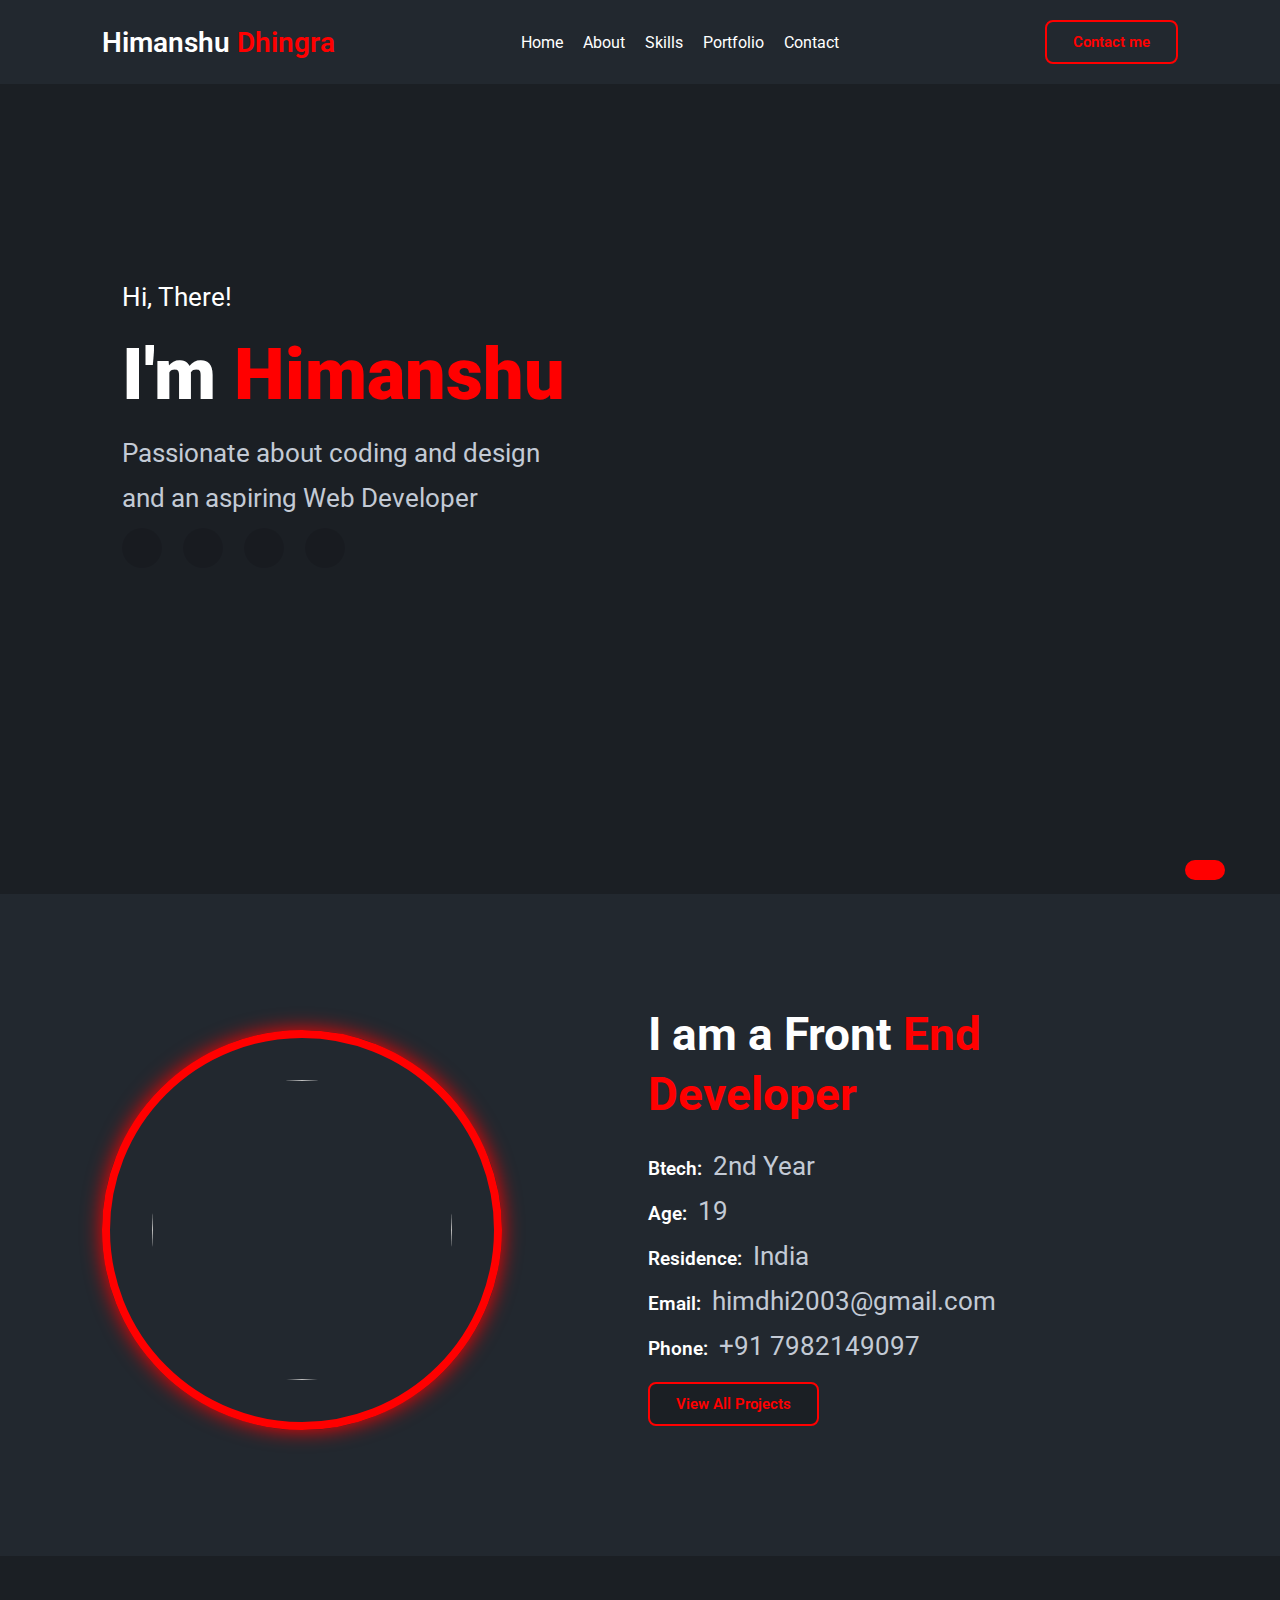
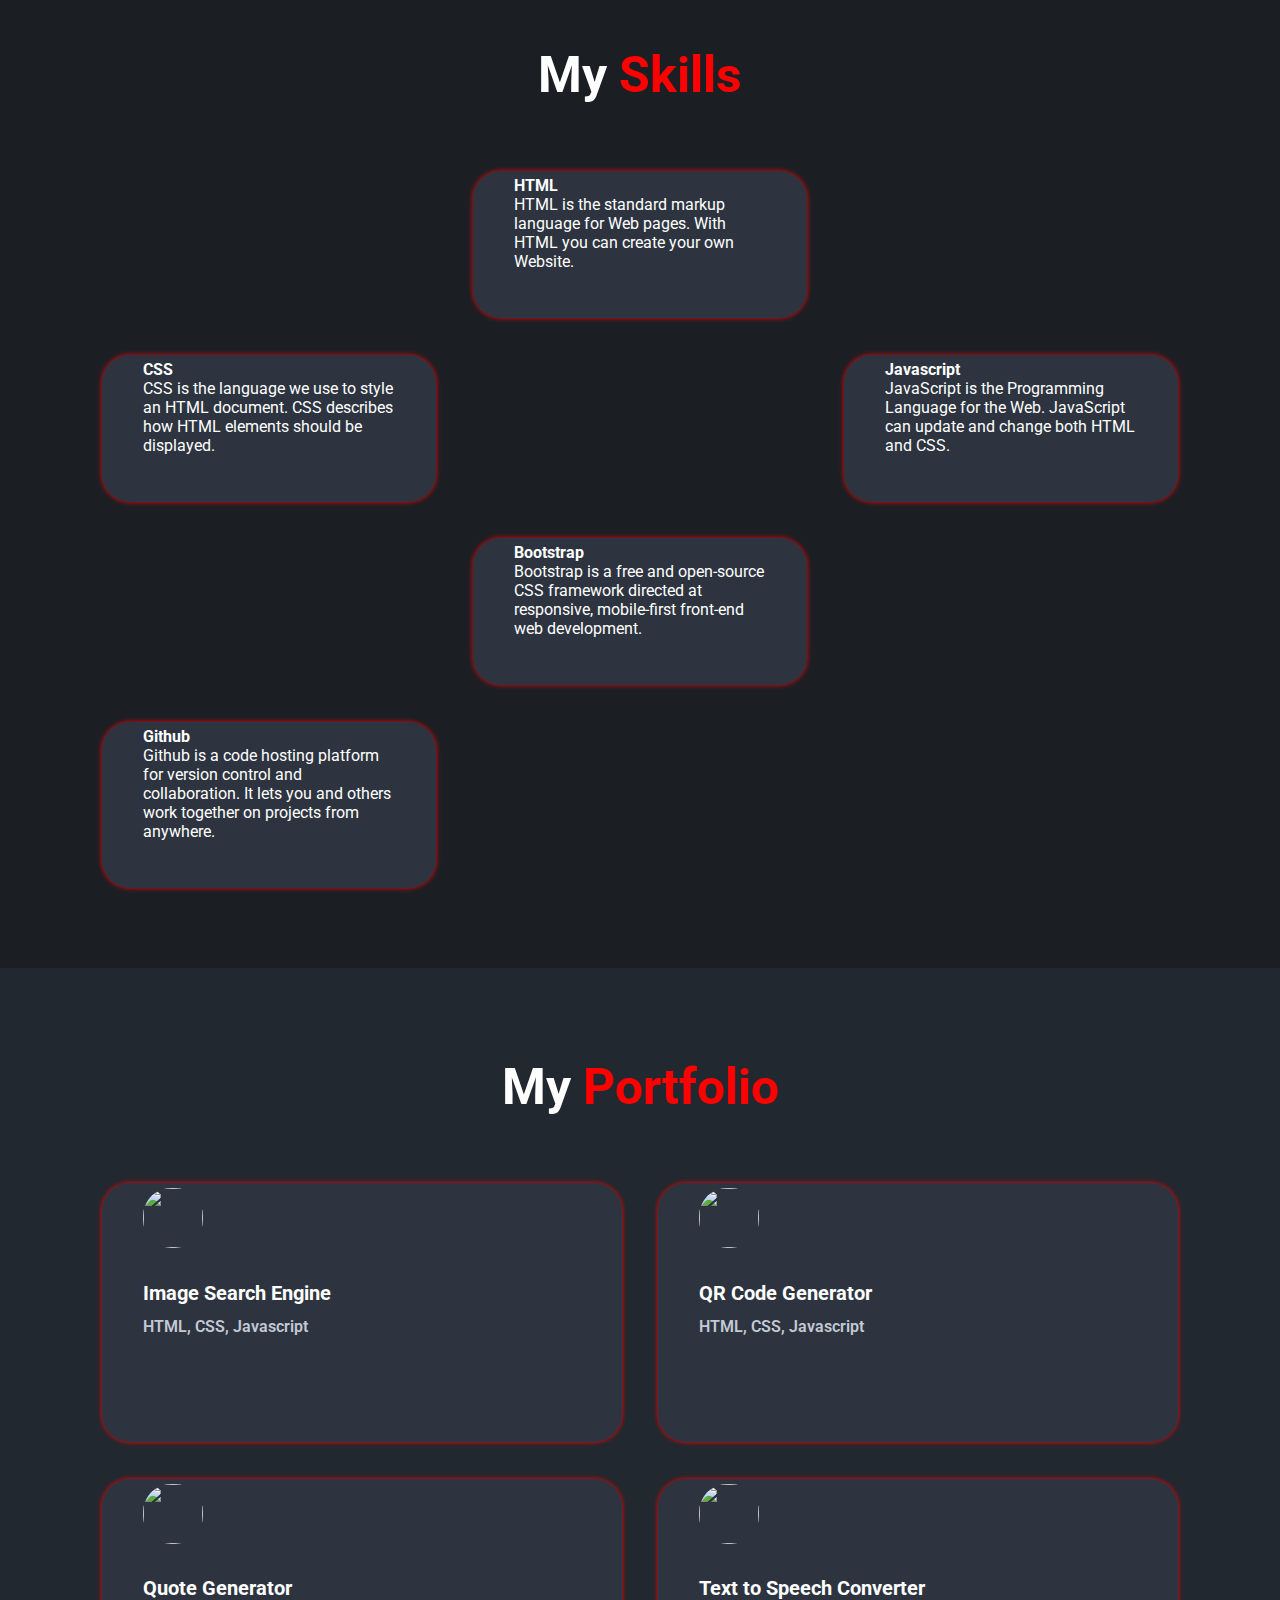
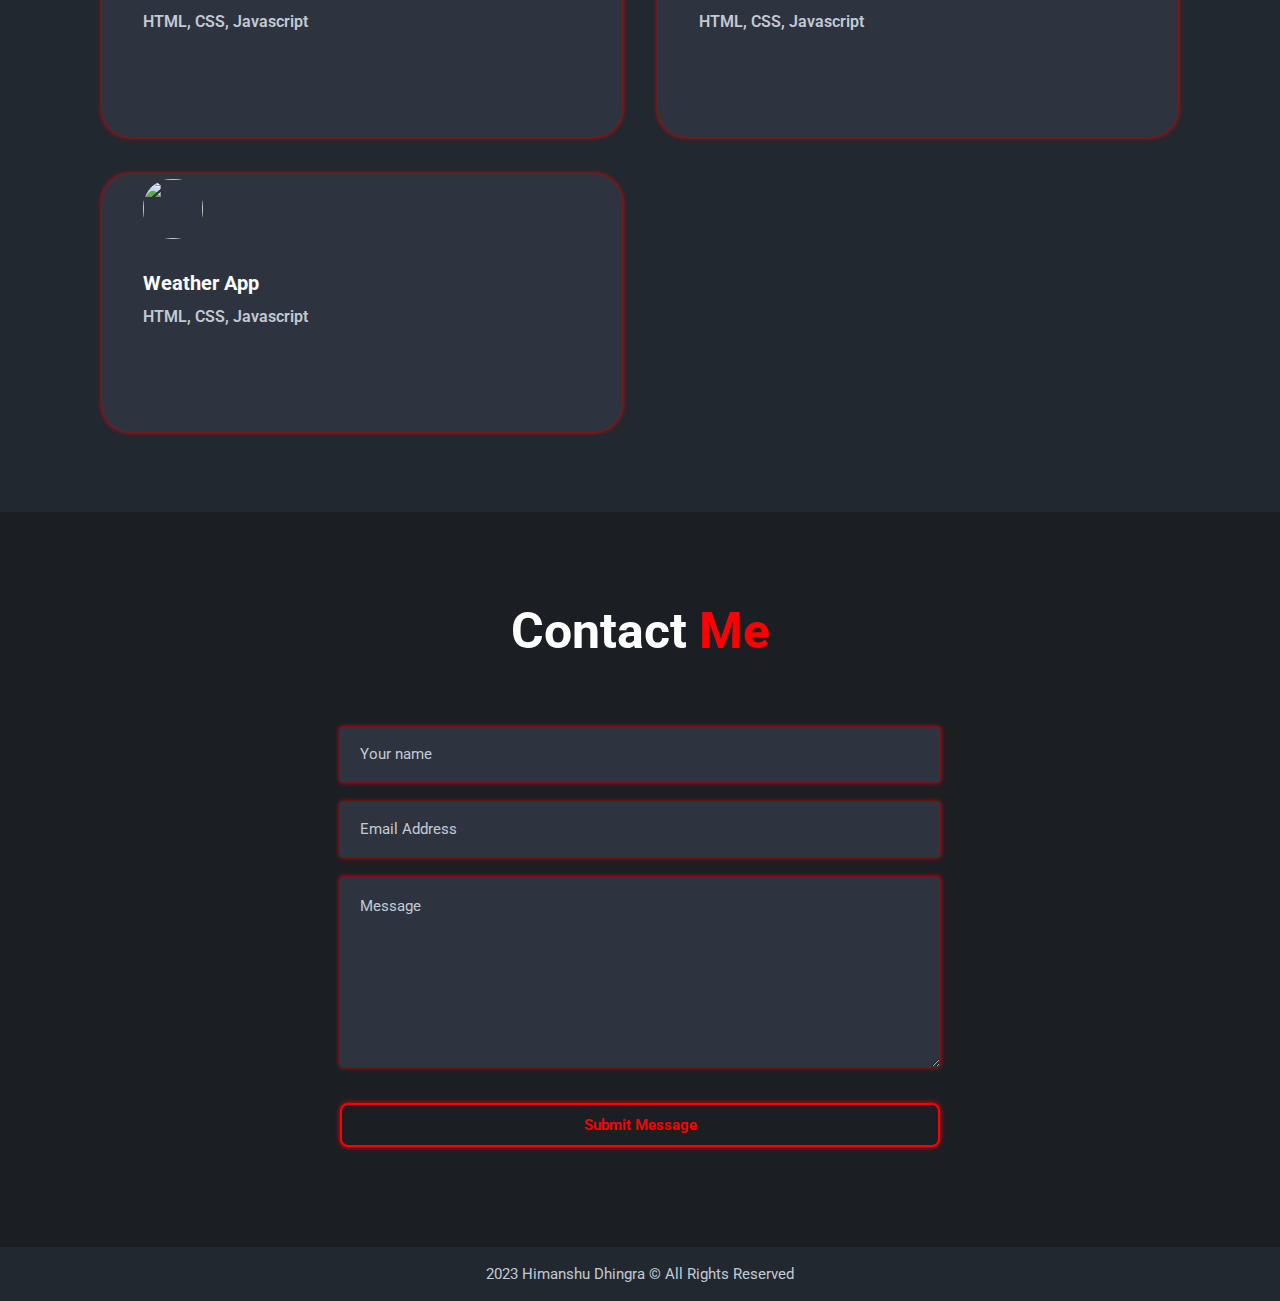
==== commit d479320a: "Update index.html" ====
--- a/Portfolio1/index.html
+++ b/Portfolio1/index.html
@@ -108,30 +108,31 @@
         </div>
 
         <div class="skills-content">
-            <div class="box">
+              <a href="https://developer.mozilla.org/en-US/docs/Web/HTML"> <div class="box"></a>
                 <div class="icon"><i class="ri-html5-fill"></i></div>
                 <h4>HTML</h4>
                 <p>HTML is the standard markup language for Web pages. With HTML you can create your own Website.</p>
             </div>
 
-            <div class="box">
+              <a href="https://developer.mozilla.org/en-US/docs/Web/CSS"> <div class="box"></a>
                 <div class="icon"><i class="ri-css3-fill"></i></div>
                 <h4>CSS</h4>
                 <p>CSS is the language we use to style an HTML document. CSS describes how HTML elements should be displayed.</p>
         </div>
 
-            <div class="box">
+              <a href="https://developer.mozilla.org/en-US/docs/Web/javascript"> <div class="box"></a>
                 <div class="icon"><i class="ri-javascript-fill"></i></div>
                 <h4>Javascript</h4>
                 <p>JavaScript is the Programming Language for the Web. JavaScript can update and change both HTML and CSS.</p>
             </div>
 
-            <div class="box">
+            <a href="https://getbootstrap.com/docs/5.3/getting-started/introduction/"><div class="box"></a>
                 <div class="icon"><i class="ri-bootstrap-fill"></i></div>
                 <h4>Bootstrap</h4>
                 <p>Bootstrap is a free and open-source CSS framework directed at responsive, mobile-first front-end web development.</p>
              </div>
-                <div class="box">
+
+               <a href="https://docs.github.com/en"><div class="box"></a>
                 <div class="icon"><i class="ri-github-fill"></i></div>
                 <h4>Github</h4>
                 <p>Github is a code hosting platform for version control and collaboration. It lets you and others work together on projects from anywhere.</p>
--- a/Portfolio1/style.css
+++ b/Portfolio1/style.css
@@ -8,7 +8,14 @@
     list-style: none;
     scroll-behavior: smooth;
 }
-
+.sticky {
+  position: fixed;
+  top: 0;
+  left: 0;
+  right: 0;
+  background-color: #333; /* Adjust the background color as needed */
+  z-index: 100; /* Ensure it's above other content */
+}
 :root{
     --text-color: #fff;
     --bg-color: #1b1f24;
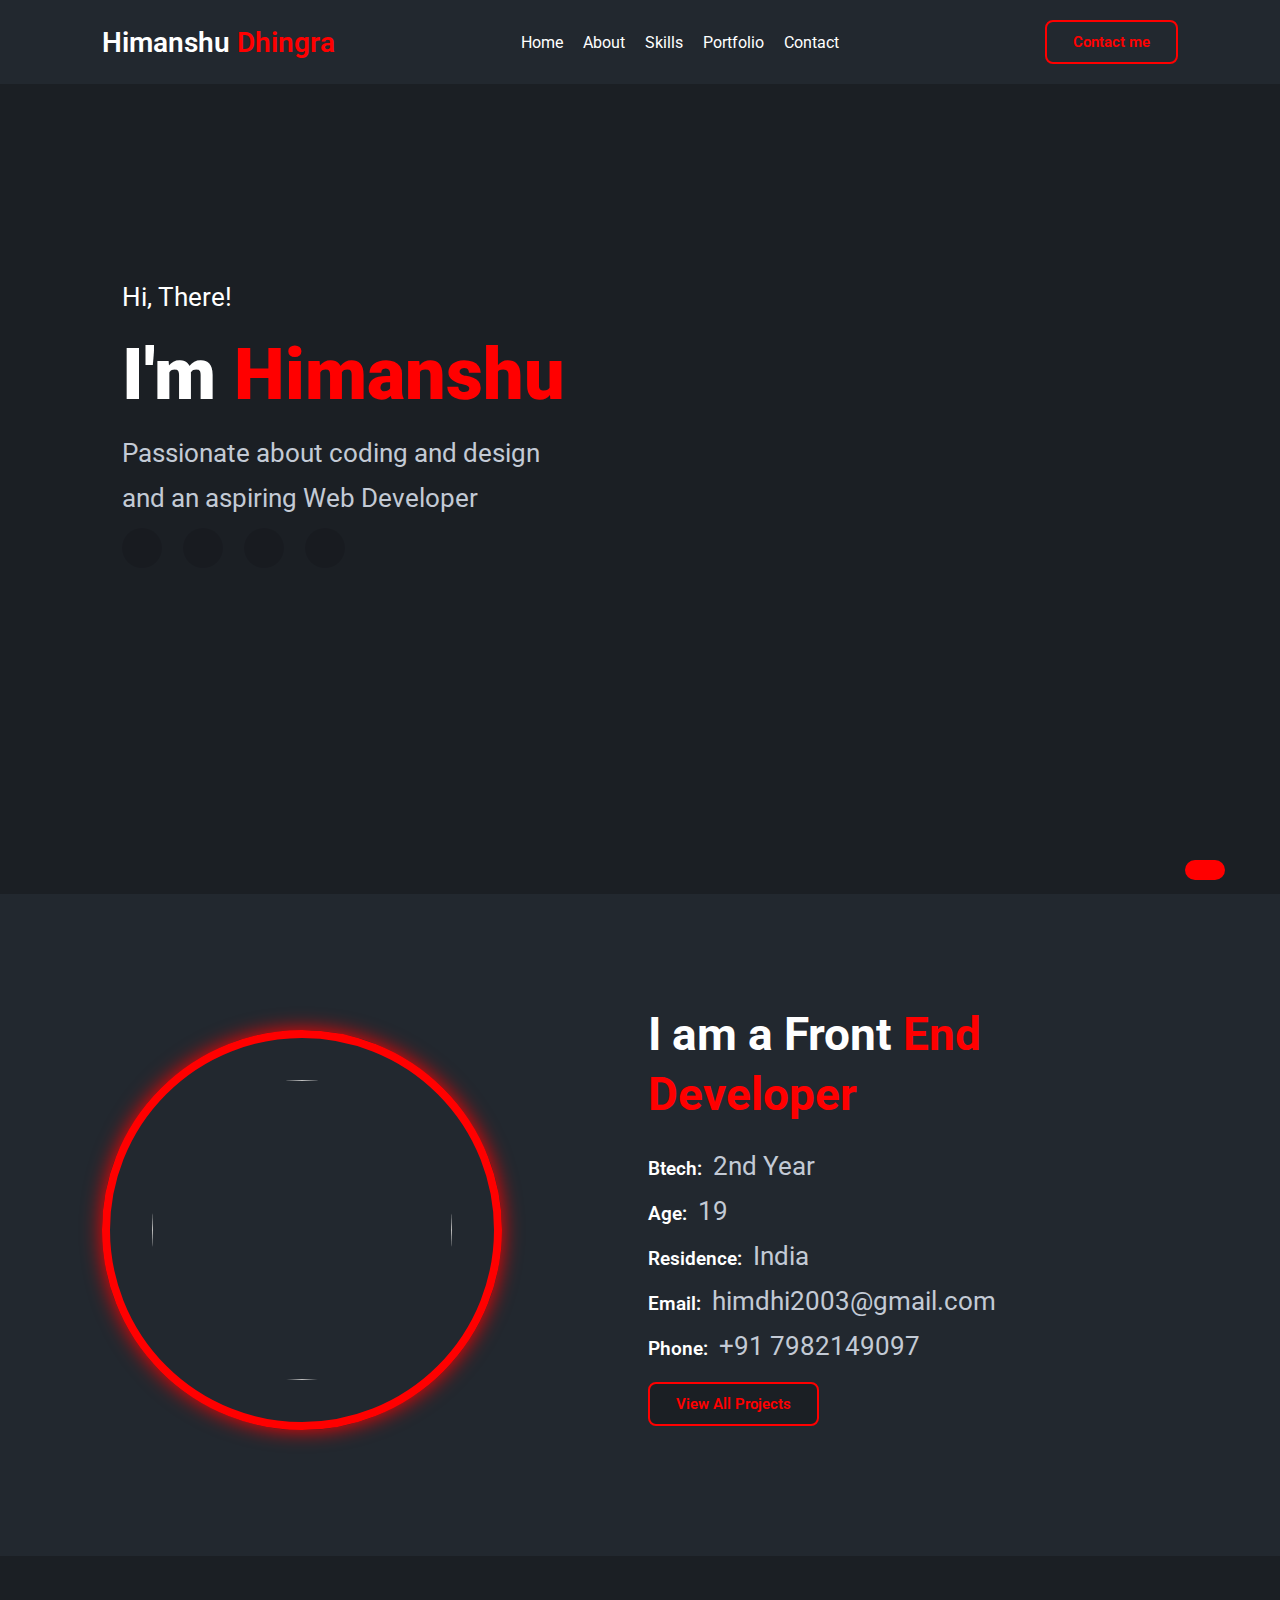
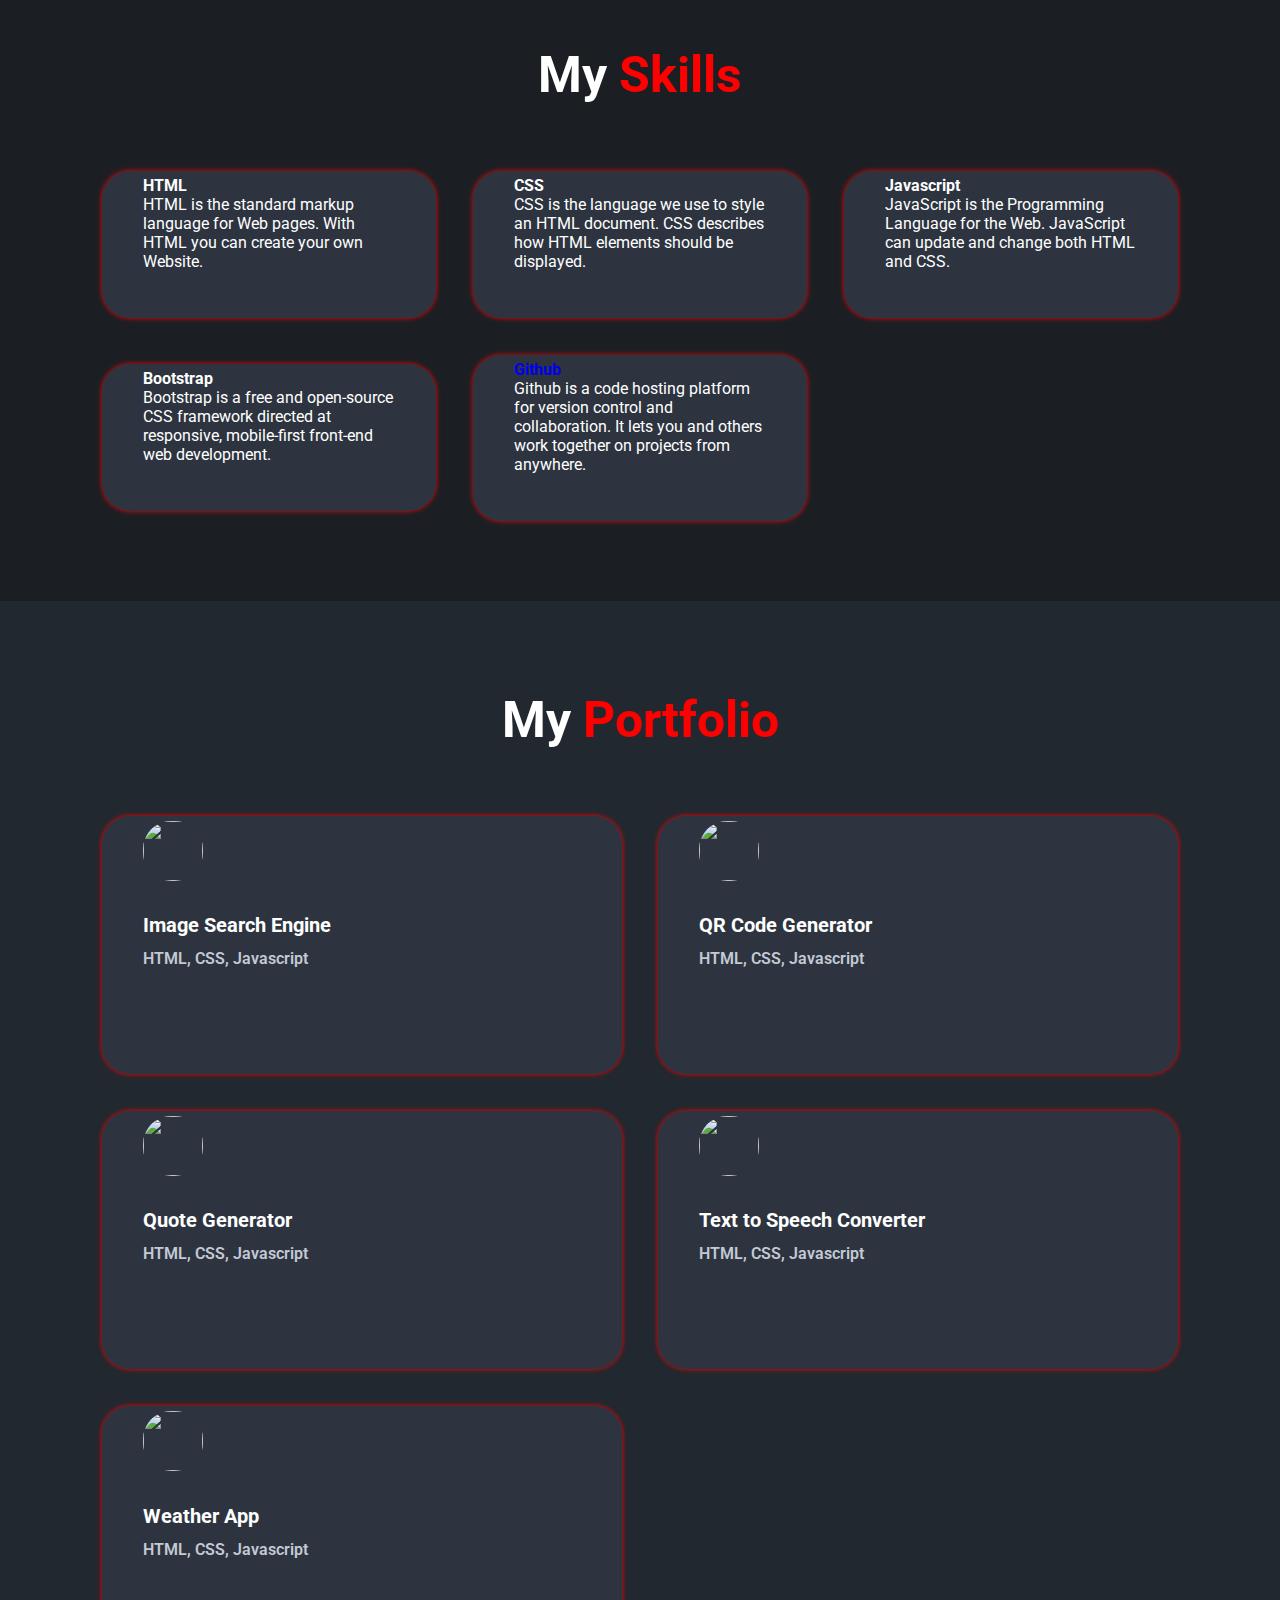
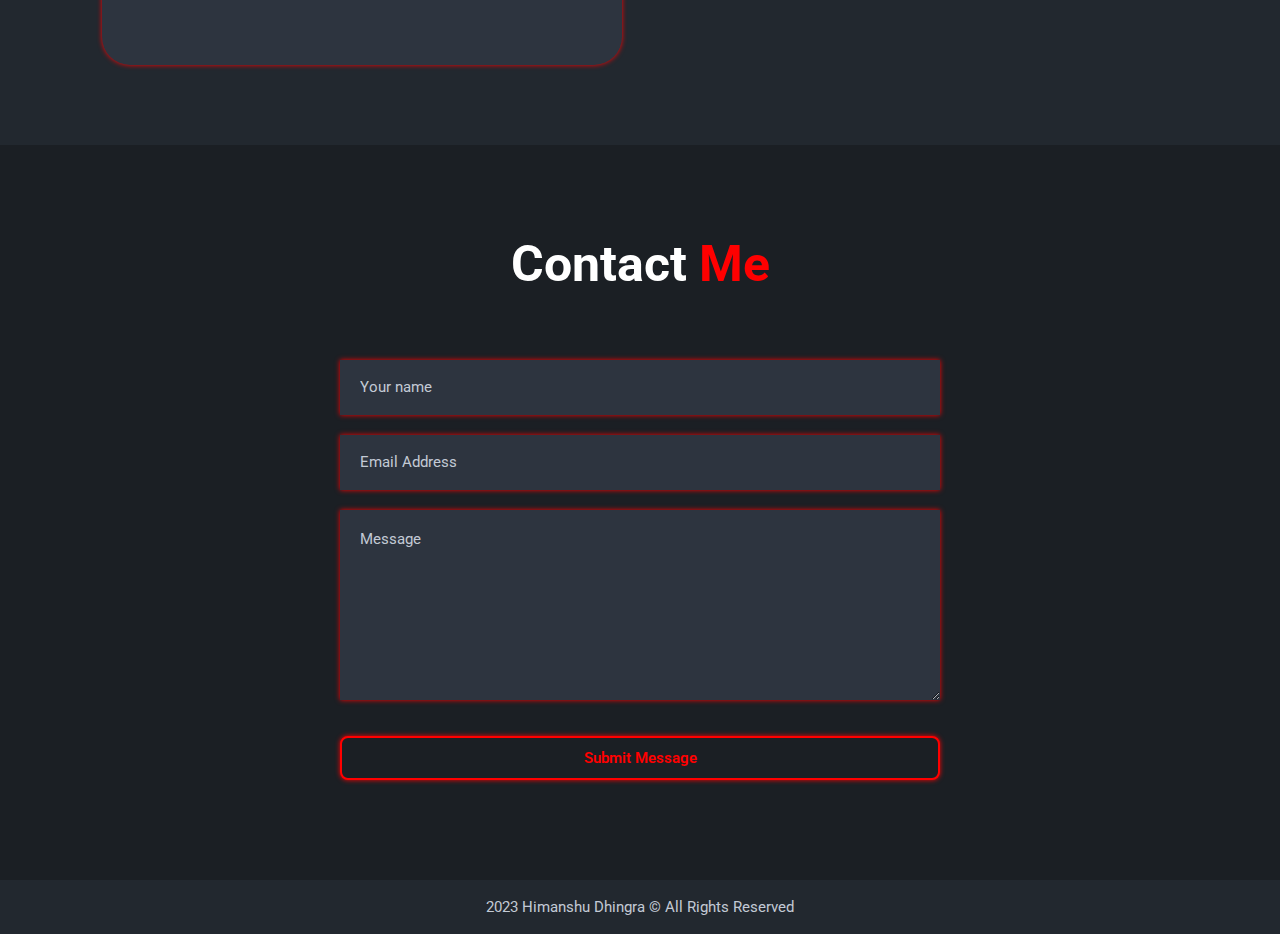
==== commit 85cb2138: "Update index.html" ====
--- a/Portfolio1/index.html
+++ b/Portfolio1/index.html
@@ -108,33 +108,33 @@
         </div>
 
         <div class="skills-content">
-              <a href="https://developer.mozilla.org/en-US/docs/Web/HTML"> <div class="box"></a>
+              <div class="box">
                 <div class="icon"><i class="ri-html5-fill"></i></div>
                 <h4>HTML</h4>
                 <p>HTML is the standard markup language for Web pages. With HTML you can create your own Website.</p>
             </div>
 
-              <a href="https://developer.mozilla.org/en-US/docs/Web/CSS"> <div class="box"></a>
+              <div class="box">
                 <div class="icon"><i class="ri-css3-fill"></i></div>
                 <h4>CSS</h4>
                 <p>CSS is the language we use to style an HTML document. CSS describes how HTML elements should be displayed.</p>
         </div>
 
-              <a href="https://developer.mozilla.org/en-US/docs/Web/javascript"> <div class="box"></a>
+              <div class="box">
                 <div class="icon"><i class="ri-javascript-fill"></i></div>
                 <h4>Javascript</h4>
                 <p>JavaScript is the Programming Language for the Web. JavaScript can update and change both HTML and CSS.</p>
             </div>
 
-            <a href="https://getbootstrap.com/docs/5.3/getting-started/introduction/"><div class="box"></a>
+           <div class="box">
                 <div class="icon"><i class="ri-bootstrap-fill"></i></div>
                 <h4>Bootstrap</h4>
                 <p>Bootstrap is a free and open-source CSS framework directed at responsive, mobile-first front-end web development.</p>
              </div>
 
-               <a href="https://docs.github.com/en"><div class="box"></a>
+              <div class="box">
                 <div class="icon"><i class="ri-github-fill"></i></div>
-                <h4>Github</h4>
+                <a href="https://docs.github.com/en"><h4>Github</h4></a>
                 <p>Github is a code hosting platform for version control and collaboration. It lets you and others work together on projects from anywhere.</p>
             </div>
         </div>
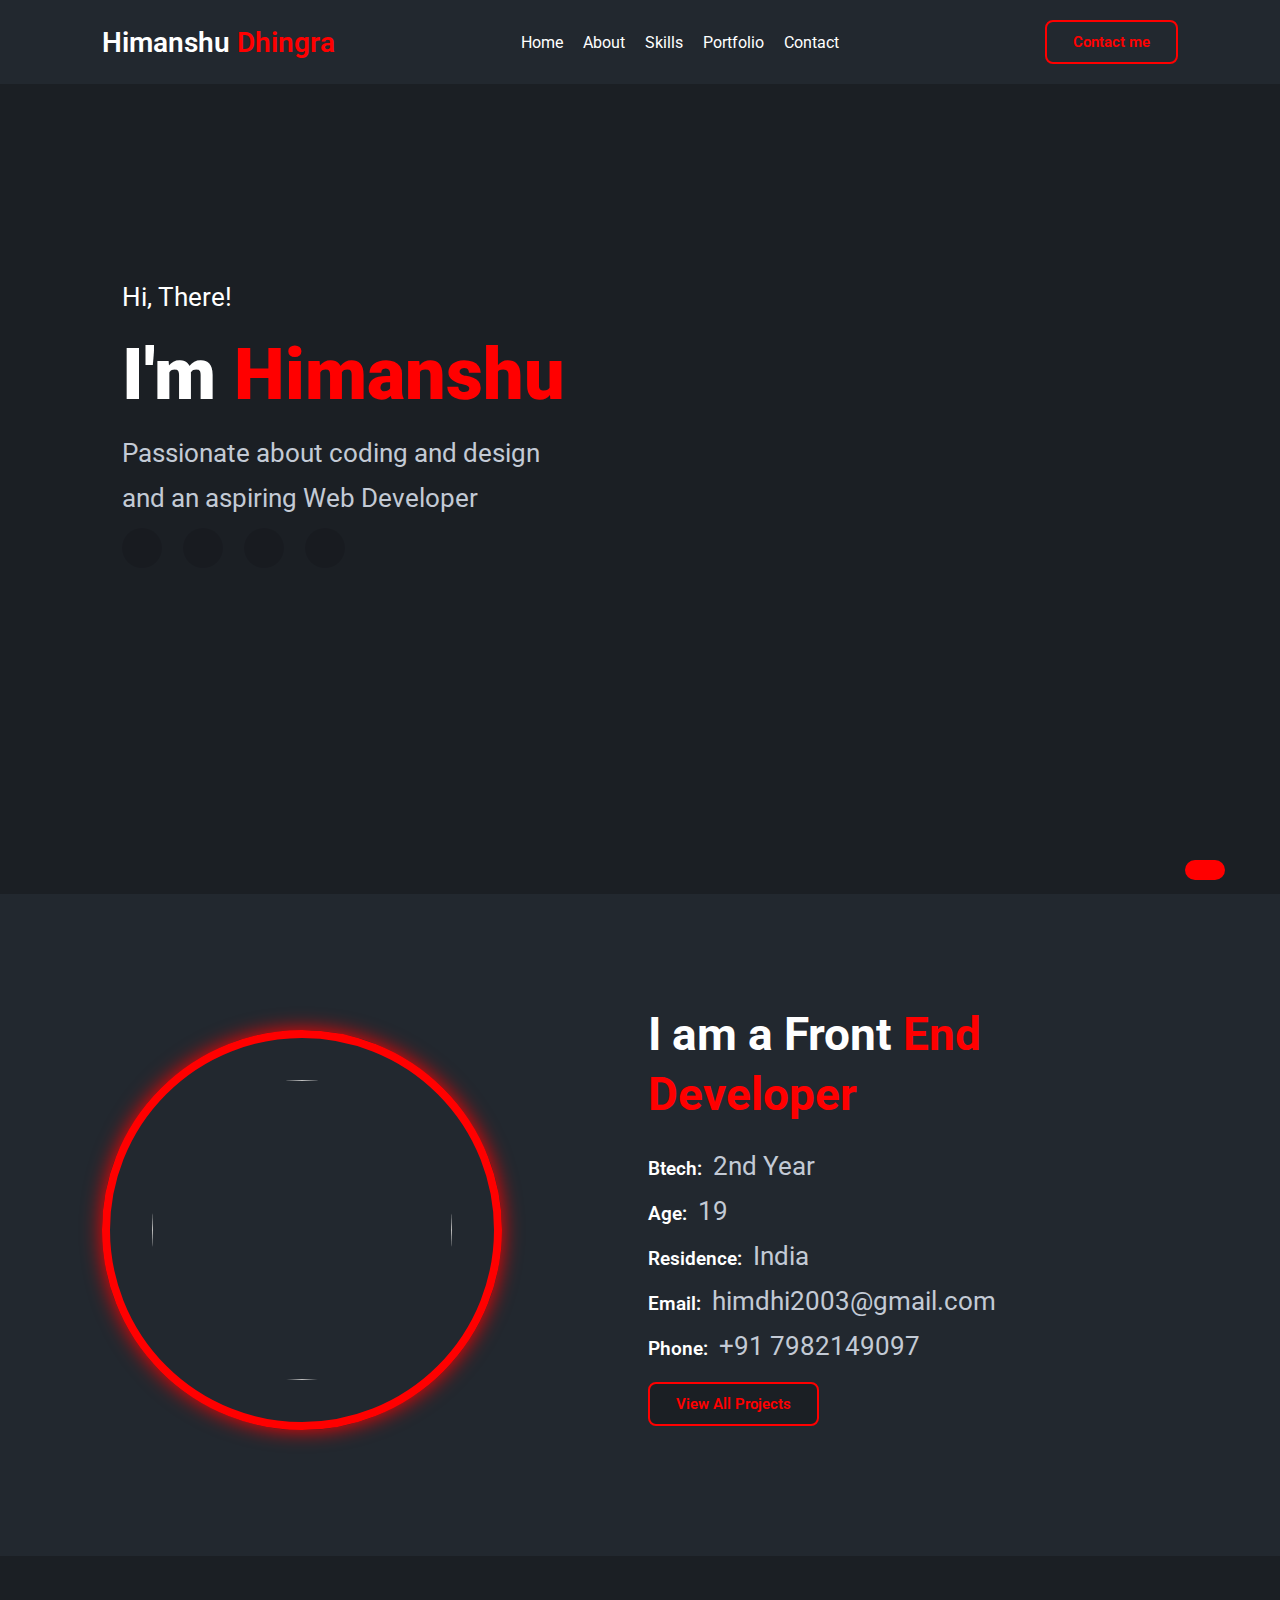
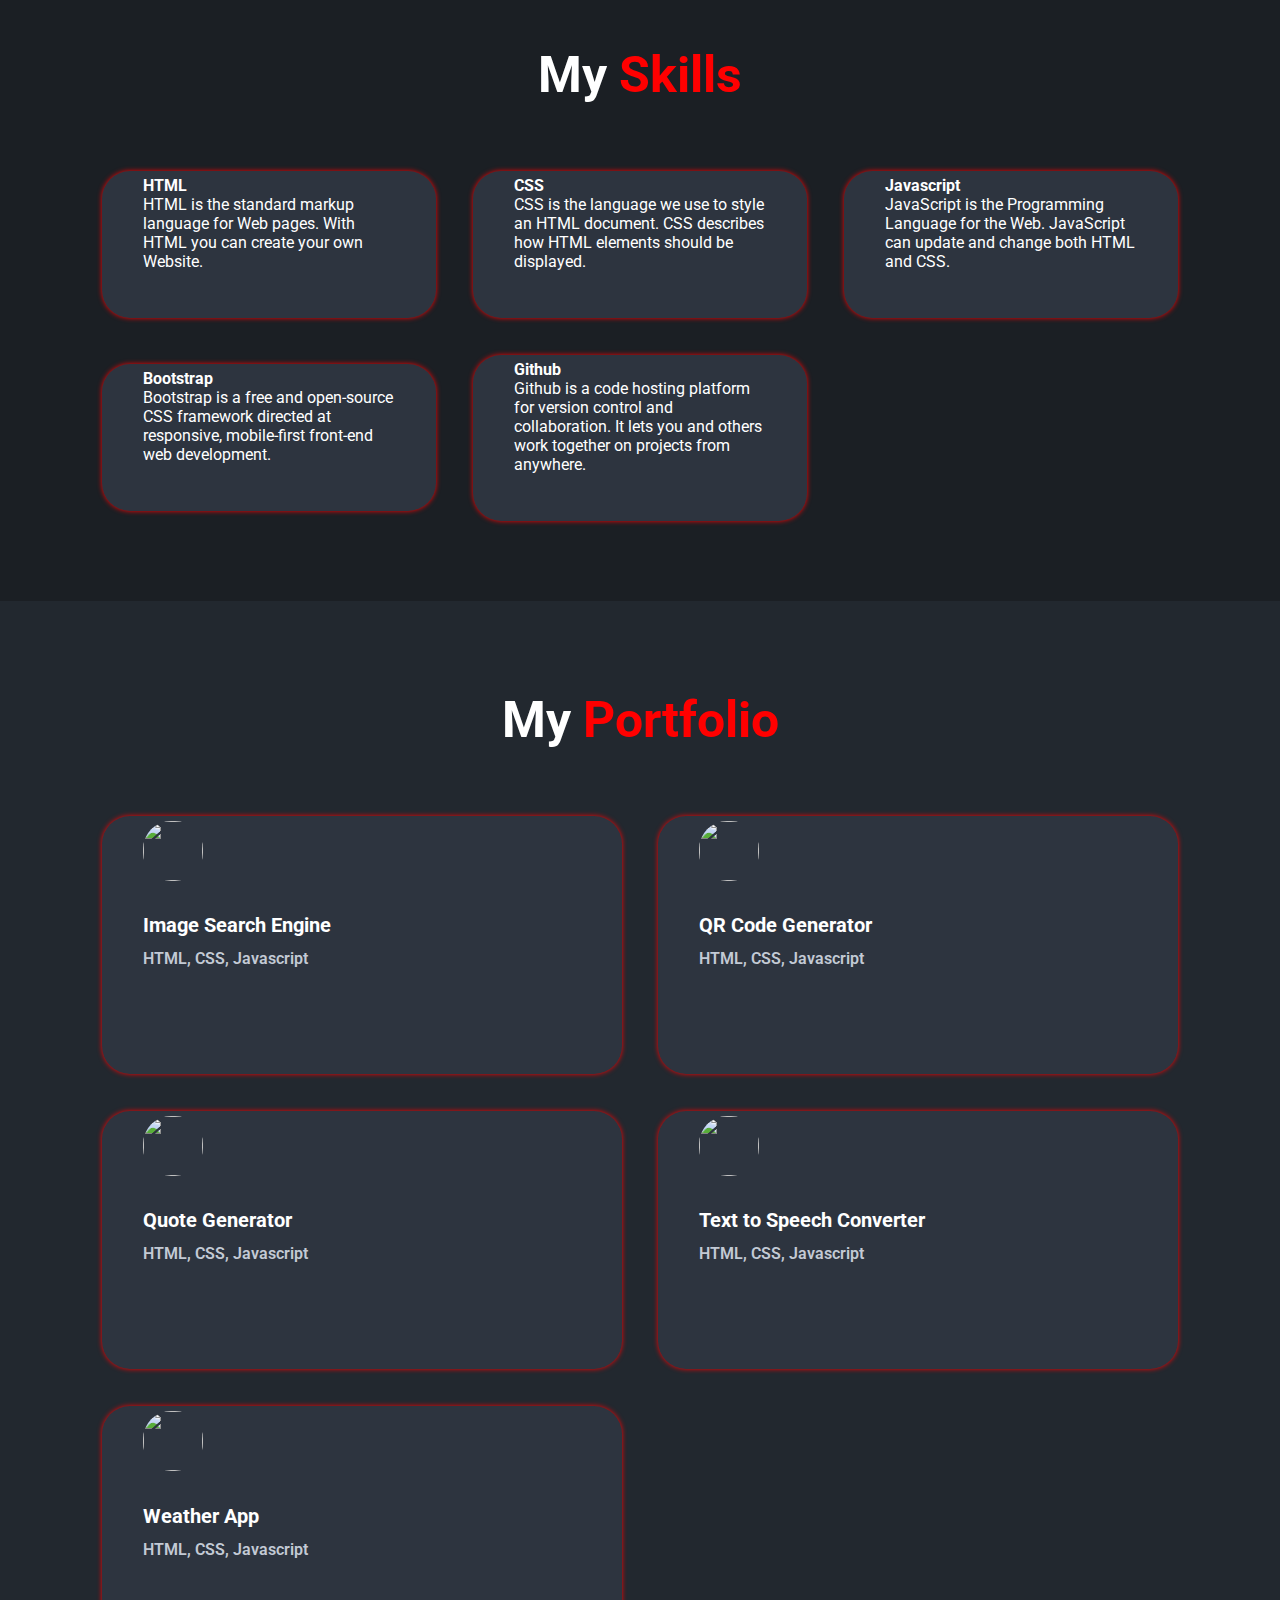
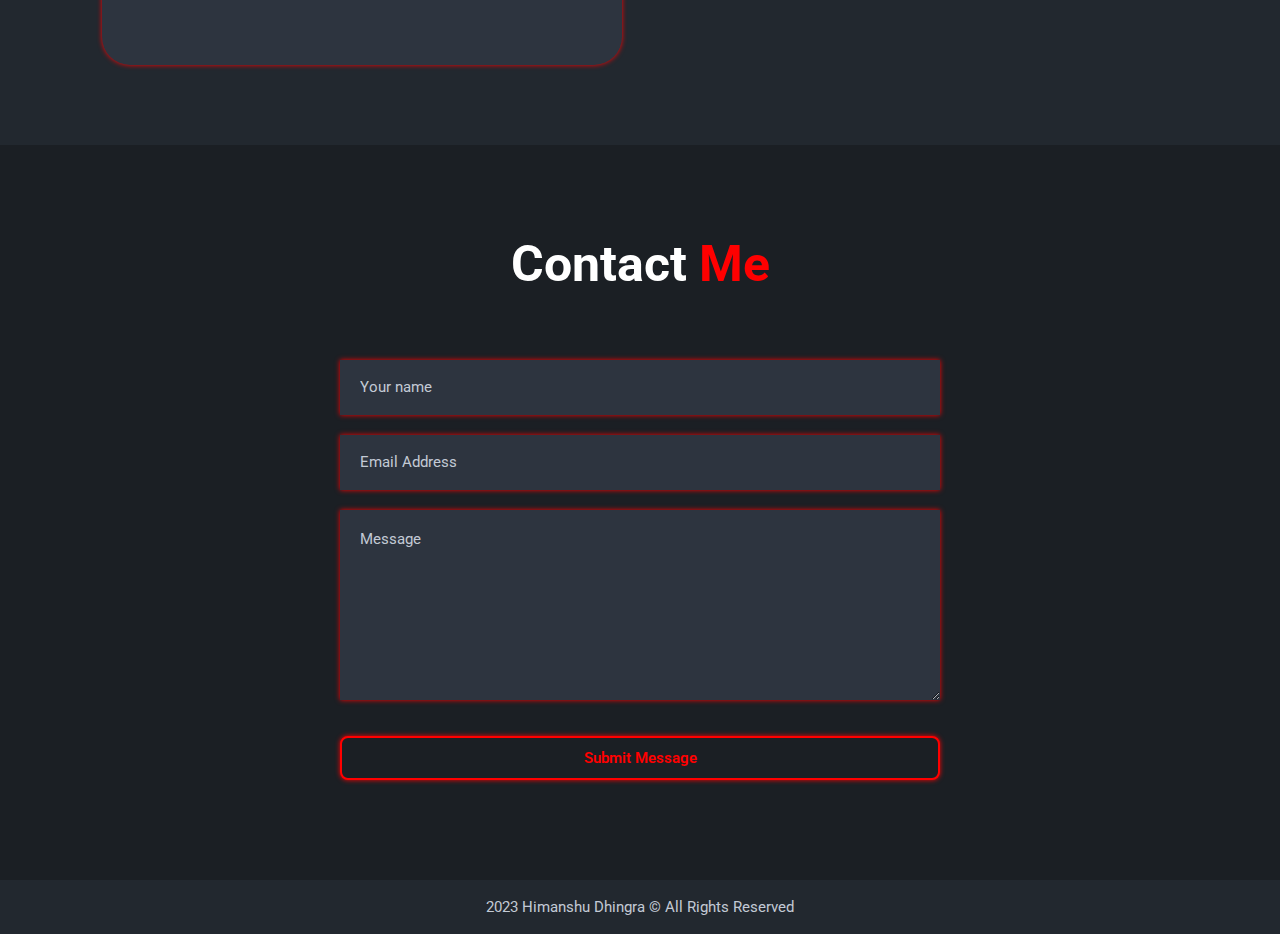
==== commit e2a6903a: "Update index.html" ====
--- a/Portfolio1/index.html
+++ b/Portfolio1/index.html
@@ -134,7 +134,7 @@
 
               <div class="box">
                 <div class="icon"><i class="ri-github-fill"></i></div>
-                <a href="https://docs.github.com/en"><h4>Github</h4></a>
+                <h4>Github</h4>
                 <p>Github is a code hosting platform for version control and collaboration. It lets you and others work together on projects from anywhere.</p>
             </div>
         </div>
